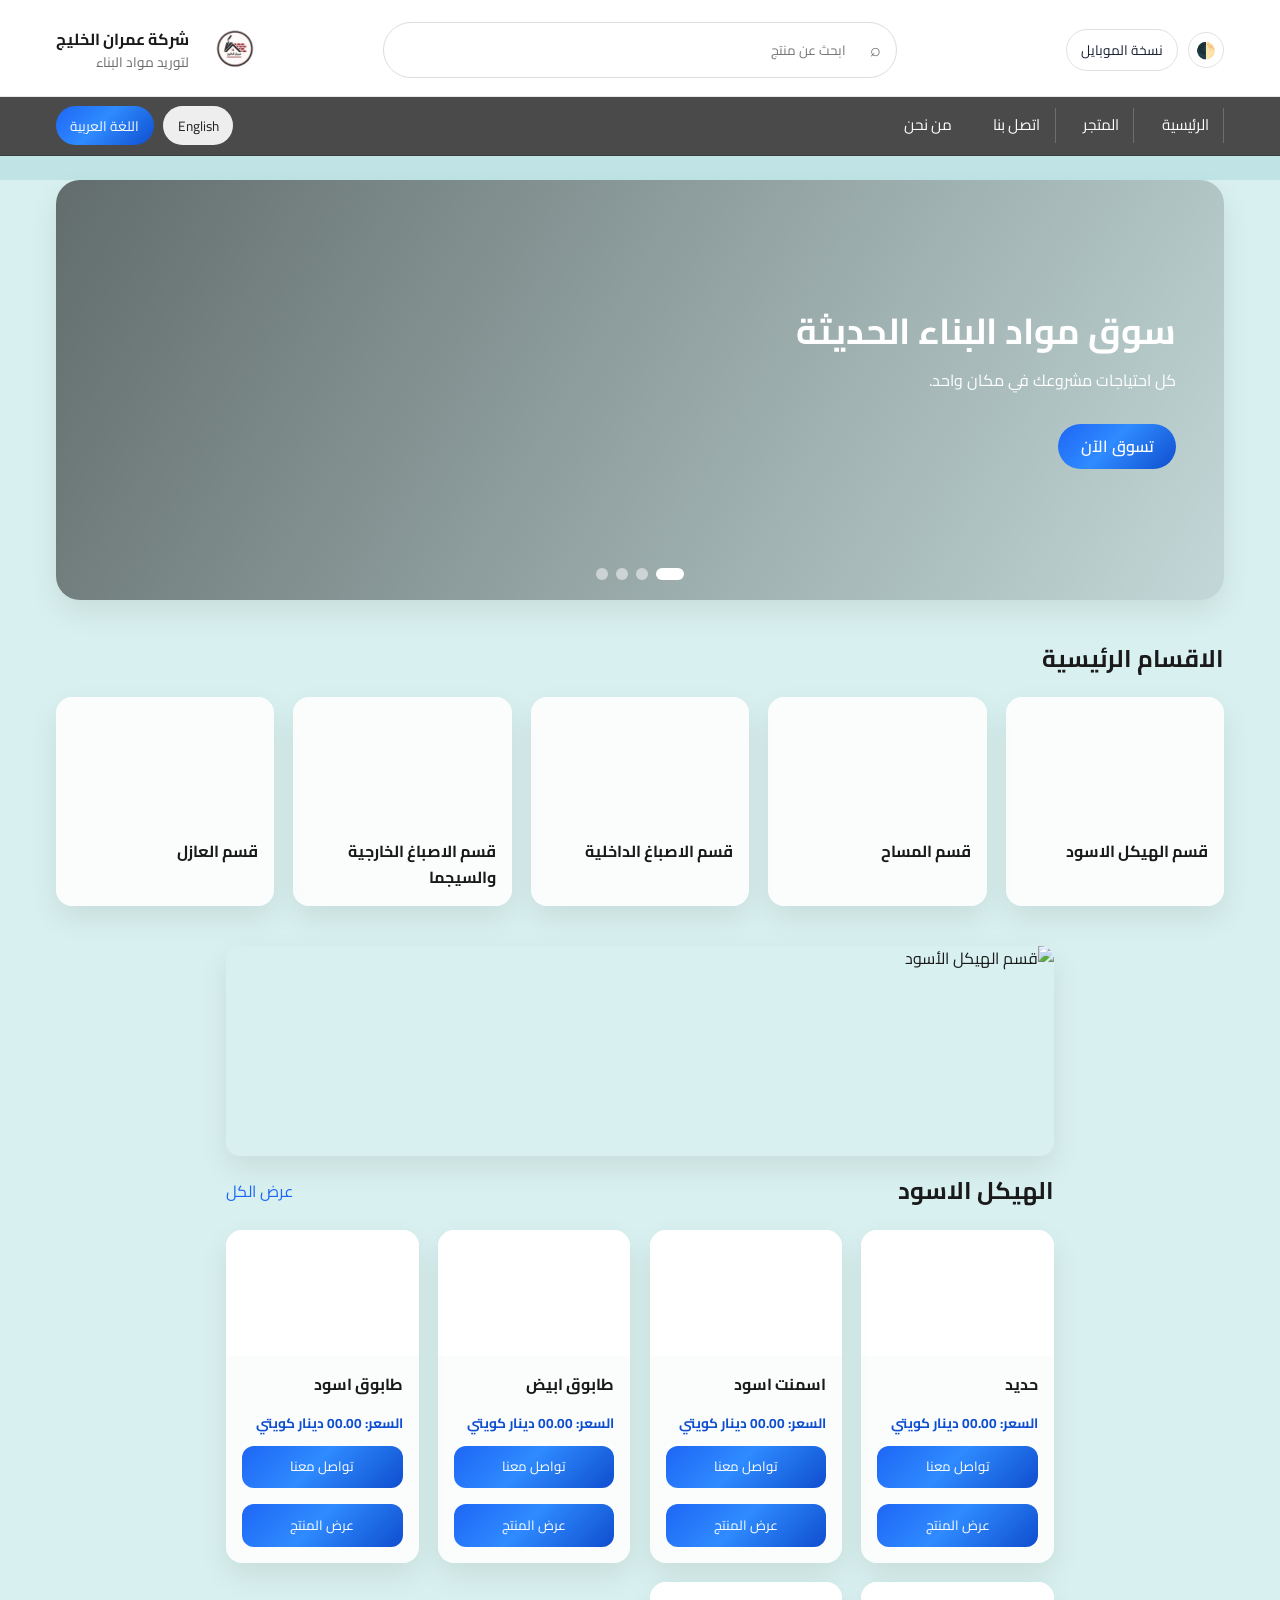
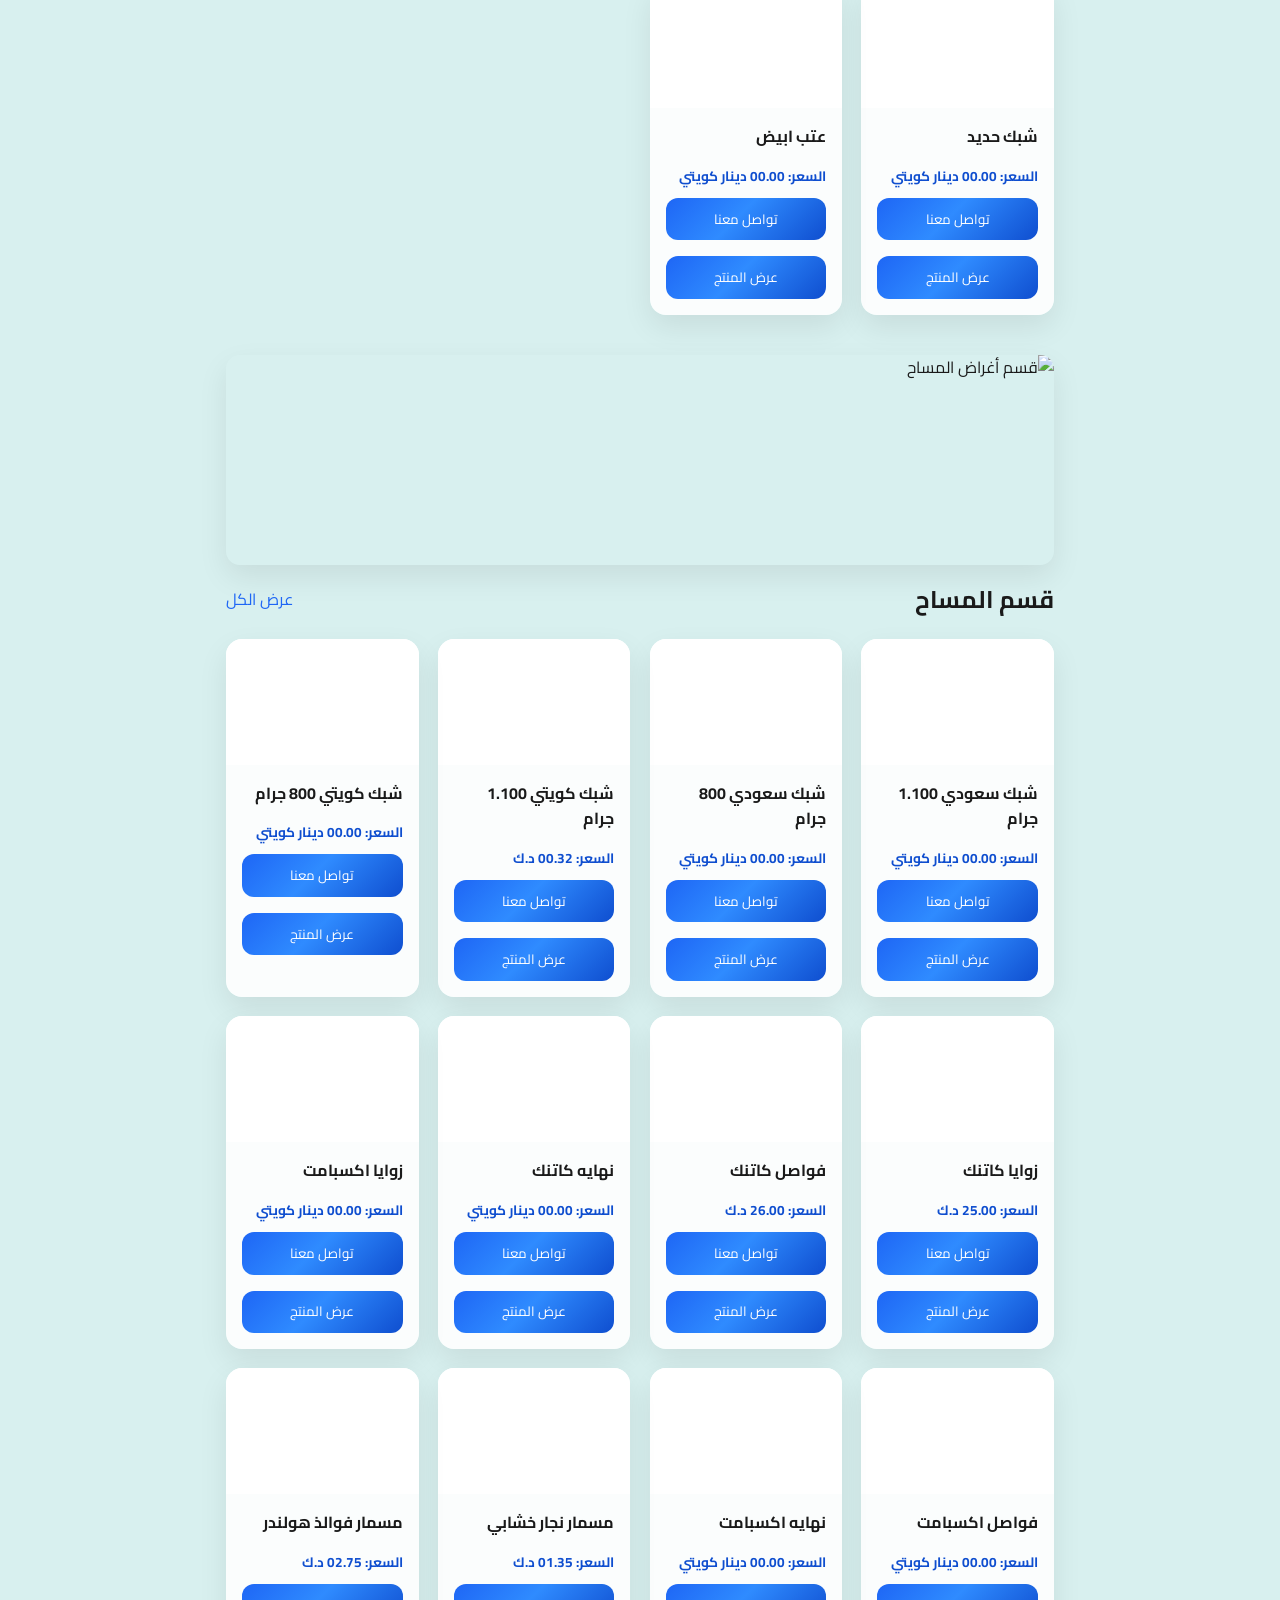
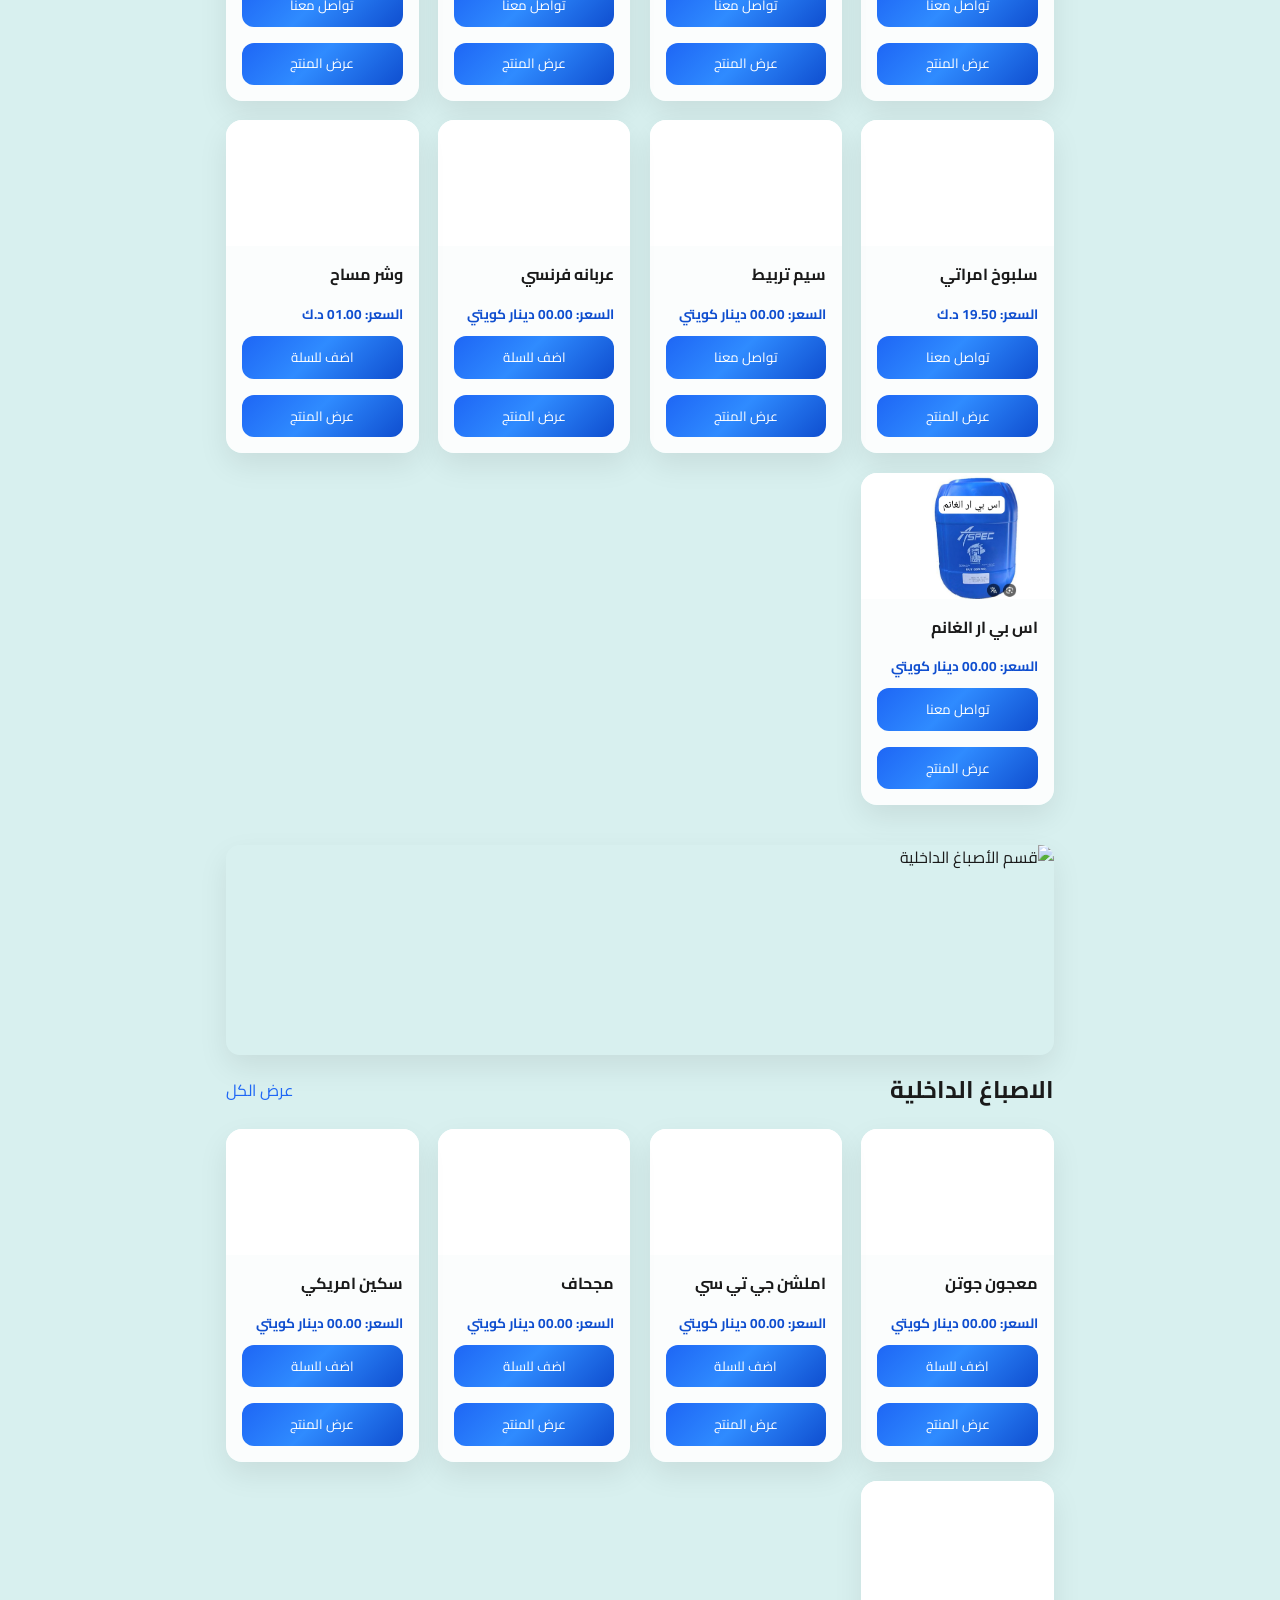
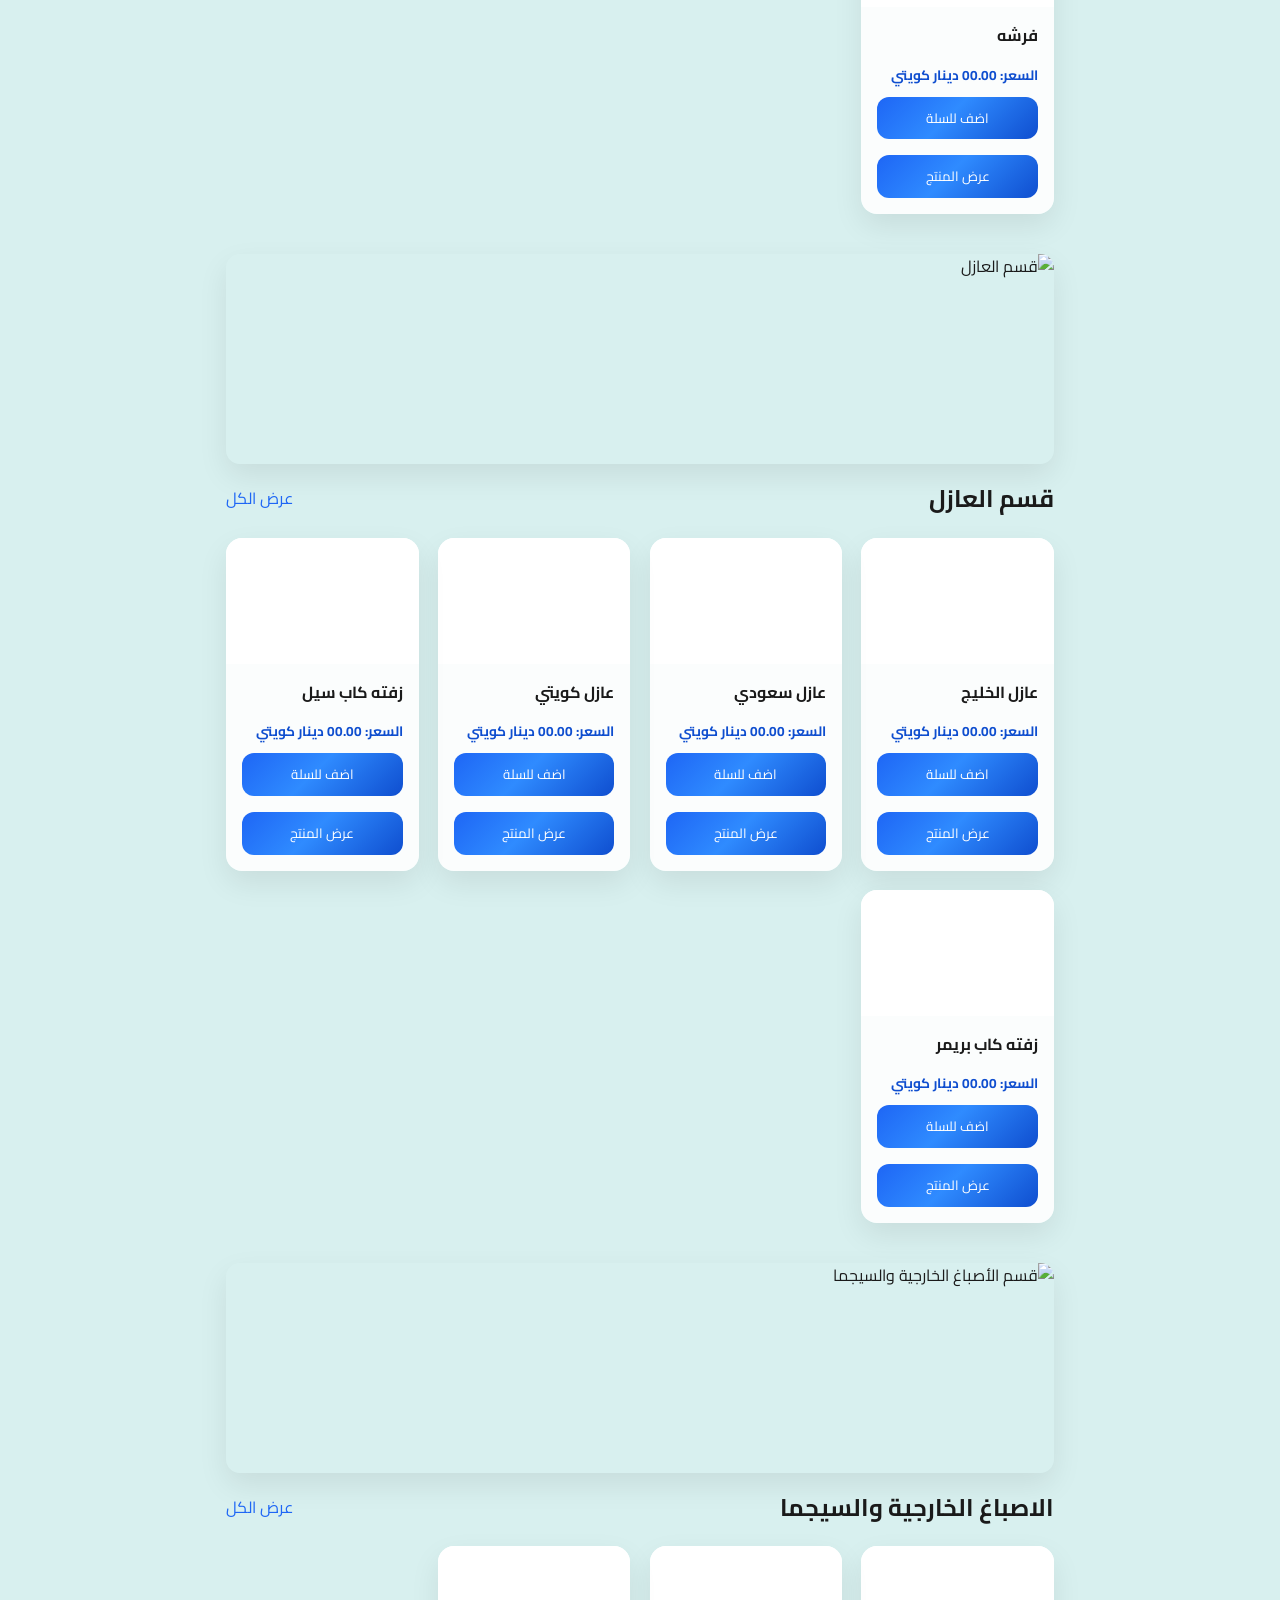
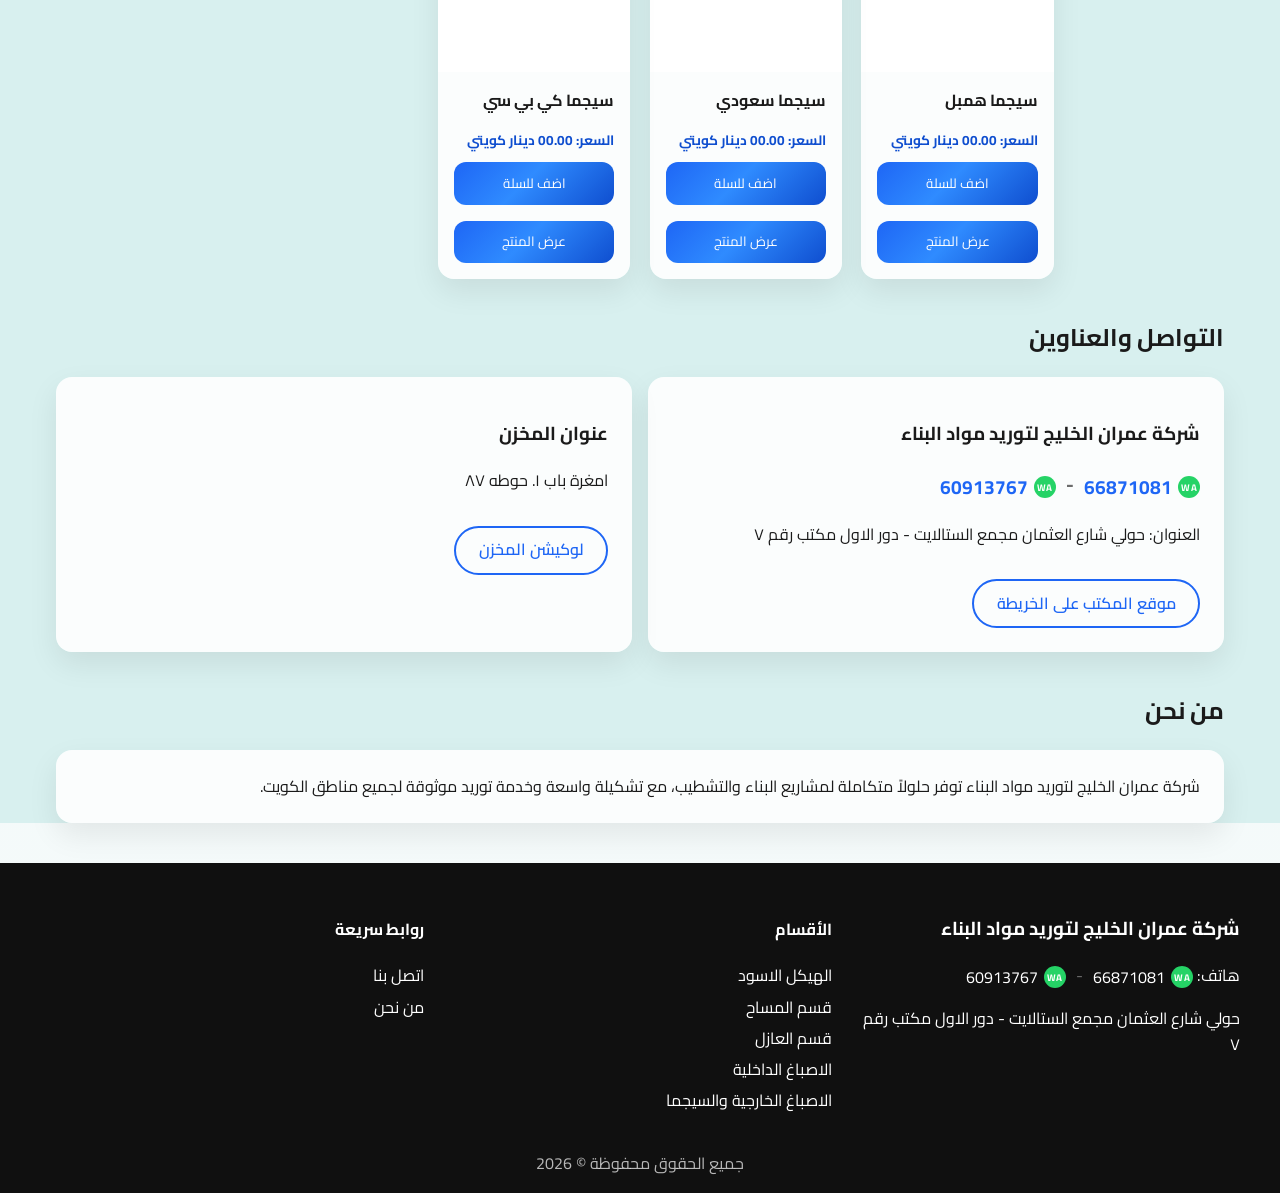
==== index.html @ a82ac673 "Add files via upload Signed-off-by: mustafa22023 <137143181+mustafa22023@users.noreply.github.com>" ====
<!doctype html>
<html lang="ar" dir="rtl">
<head>
  <meta charset="utf-8" />
  <meta name="viewport" content="width=device-width, initial-scale=1" />
  <title>شركة عمران الخليج لتوريد مواد البناء</title>
  <link rel="stylesheet" href="styles.css?v=20260225-6" />
</head>
<body>
  <header class="header">
    <div class="header__inner">
      <div class="header__actions">
        <button class="icon icon--only theme-toggle" aria-label="تبديل الوضع">🌓</button>
        <button class="icon icon--text preview-mode-toggle" type="button" data-en="Mobile Preview">نسخة الموبايل</button>
      </div>

      <form class="search" role="search">
        <span class="search__icon">⌕</span>
        <input type="search" placeholder="ابحث عن منتج" data-placeholder-en="Search for a product" aria-label="بحث" />
      </form>

      <div class="logo">
        <img src="logo.png" alt="شعار شركة عمران الخليج" />
        <div class="logo__text">
          <div class="logo__title" data-en="Imran Alkhaleej Company">شركة عمران الخليج</div>
          <div class="logo__subtitle" data-en="Building Materials Supply">لتوريد مواد البناء</div>
        </div>
      </div>
    </div>
  </header>

  <nav class="nav">
    <div class="nav__inner">
      <div class="nav__links">
        <a href="#" data-en="Home">الرئيسية</a>
        <a href="#store" data-en="Store">المتجر</a>
        <a href="#contact" data-en="Contact Us">اتصل بنا</a>
        <a href="#about" data-en="About Us">من نحن</a>
      </div>
      <div class="nav__lang">
        <button class="lang" data-lang="en">English</button>
        <button class="lang is-active" data-lang="ar">اللغة العربية</button>
      </div>
    </div>
  </nav>

  <main>
    <section class="hero" aria-label="العروض الرئيسية">
      <div class="hero__slider" data-slider>
        <article class="slide is-active" style="--bg:url('https://images.unsplash.com/photo-1503387762-592deb58ef4e?auto=format&fit=crop&w=1600&q=80');">
          <div class="slide__content">
            <h1>سوق مواد البناء الحديثة</h1>
            <p>كل احتياجات مشروعك في مكان واحد.</p>
            <a class="btn" href="#store">تسوق الآن</a>
          </div>
        </article>
        <article class="slide" style="--bg:url('https://images.unsplash.com/photo-1504307651254-35680f356dfd?auto=format&fit=crop&w=1600&q=80');">
          <div class="slide__content">
            <h1>توريد سريع وموثوق</h1>
            <p>خدمة احترافية لجميع مواقع العمل.</p>
            <a class="btn" href="#contact">تواصل معنا</a>
          </div>
        </article>
        <article class="slide" style="--bg:url('https://images.unsplash.com/photo-1503594384566-461fe158b4b8?auto=format&fit=crop&w=1600&q=80');">
          <div class="slide__content">
            <h1>أفضل تشكيلة مواد البناء</h1>
            <p>اختيارات واسعة بجودة عالية.</p>
            <a class="btn" href="#store">عرض الأقسام</a>
          </div>
        </article>
        <article class="slide" style="--bg:url('https://images.unsplash.com/photo-1489515217757-5fd1be406fef?auto=format&fit=crop&w=1600&q=80');">
          <div class="slide__content">
            <h1>حلول متكاملة للمشاريع</h1>
            <p>من الهيكل حتى التشطيب.</p>
            <a class="btn" href="#black-structure">ابدأ الآن</a>
          </div>
        </article>
        <div class="hero__dots" data-dots></div>
      </div>
    </section>

    <section class="section" id="store" data-section="store">
      <div class="section__head">
        <h2 data-en="Main Categories">الاقسام الرئيسية</h2>
      </div>
      <div class="grid grid--cards">
        <a class="card" href="#black-structure">
          <div class="card__img" style="--img:url('assets/sections/black-structure.jpeg');"></div>
          <h3 data-en="Black Structure Section">قسم الهيكل الاسود</h3>
        </a>
        <a class="card" href="#survey">
          <div class="card__img" style="--img:url('assets/sections/survey.png');"></div>
          <h3 data-en="Surveying Section">قسم المساح</h3>
        </a>
        <a class="card" href="#paint">
          <div class="card__img" style="--img:url('assets/sections/paint.png');"></div>
          <h3 data-en="Interior Paints Section">قسم الاصباغ الداخلية</h3>
        </a>
        <a class="card" href="#sigma">
          <div class="card__img" style="--img:url('assets/sections/sigma.jpeg');"></div>
          <h3 data-en="Exterior Paints & Sigma Section">قسم الاصباغ الخارجية والسيجما</h3>
        </a>
        <a class="card" href="#insulation">
          <div class="card__img" style="--img:url('assets/sections/insulation.png');"></div>
          <h3 data-en="Insulation Section">قسم العازل</h3>
        </a>
      </div>
    </section>


    <section class="section catalog-section" id="black-structure">
      <div class="section-banner">
        <img src="assets/sections/black-structure.jpeg" alt="قسم الهيكل الأسود" />
      </div>
      <div class="section__head">
        <h2 data-en="Black Structure">الهيكل الاسود</h2>
        <a class="section__all" href="#black-structure" data-en="View all">عرض الكل</a>
      </div>
      <div class="grid grid--products">
        <div class="product" data-price="00.00 دينار كويتي" data-price-en="00.00 KWD">
          <div class="product__img" style="--img:url('assets/products/rebar-steel.jpeg');"></div>
          <h3>حديد</h3>
          <button data-en="Contact Us">تواصل معنا</button>
        </div>
        <div class="product" data-price="00.00 دينار كويتي" data-price-en="00.00 KWD">
          <div class="product__img" style="--img:url('assets/products/black-cement.jpeg');"></div>
          <h3>اسمنت اسود</h3>
          <button data-en="Contact Us">تواصل معنا</button>
        </div>
        <div class="product" data-price="00.00 دينار كويتي" data-price-en="00.00 KWD">
          <div class="product__img" style="--img:url('assets/products/white-block.jpeg');"></div>
          <h3>طابوق ابيض</h3>
          <button data-en="Contact Us">تواصل معنا</button>
        </div>
        <div class="product" data-price="00.00 دينار كويتي" data-price-en="00.00 KWD">
          <div class="product__img" style="--img:url('assets/products/black-block.png');"></div>
          <h3>طابوق اسود</h3>
          <button data-en="Contact Us">تواصل معنا</button>
        </div>
        <div class="product">
          <div class="product__img" style="--img:url('assets/products/block-mortar.jpeg');"></div>
          <h3>مونه طابوق</h3>
          <button data-en="Contact Us">تواصل معنا</button>
        </div>
        <div class="product" data-price="00.00 دينار كويتي" data-price-en="00.00 KWD">
          <div class="product__img" style="--img:url('assets/products/steel-mesh.jpeg');"></div>
          <h3>شبك حديد</h3>
          <button data-en="Contact Us">تواصل معنا</button>
        </div>
        <div class="product">
          <div class="product__img" style="--img:url('assets/products/white-lintel.png');"></div>
          <h3>عتب ابيض</h3>
          <button data-en="Contact Us">تواصل معنا</button>
        </div>
      </div>
    </section>

    <section class="section catalog-section" id="survey">
      <div class="section-banner">
        <img src="assets/sections/survey.png" alt="قسم أغراض المساح" />
      </div>
      <div class="section__head">
        <h2 data-en="Surveying Items">قسم المساح</h2>
        <a class="section__all" href="#survey" data-en="View all">عرض الكل</a>
      </div>
      <div class="grid grid--products">
        <div class="product">
          <div class="product__img" style="--img:url('assets/products/saudi-mesh-1100.jpeg');"></div>
          <h3>شبك سعودي 1.100 جرام</h3>
          <button data-en="Contact Us">تواصل معنا</button>
        </div>
        <div class="product">
          <div class="product__img" style="--img:url('assets/products/saudi-mesh-1100.jpeg');"></div>
          <h3>شبك سعودي 800 جرام</h3>
          <button data-en="Contact Us">تواصل معنا</button>
        </div>
        <div class="product" data-price="0.32 د.ك" data-price-en="KWD 0.32">
          <div class="product__img" style="--img:url('assets/products/kuwaiti-mesh-1100.jpeg');"></div>
          <h3>شبك كويتي 1.100 جرام</h3>
          <button data-en="Contact Us">تواصل معنا</button>
        </div>
        <div class="product">
          <div class="product__img" style="--img:url('assets/products/kuwaiti-mesh-800.jpeg');"></div>
          <h3>شبك كويتي 800 جرام</h3>
          <button data-en="Contact Us">تواصل معنا</button>
        </div>
        <div class="product" data-price="25.00 د.ك" data-price-en="KWD 25.00">
          <div class="product__img" style="--img:url('assets/products/zawaya-katank.jpg');"></div>
          <h3>زوايا كاتنك</h3>
          <button data-en="Contact Us">تواصل معنا</button>
        </div>
        <div class="product" data-price="26.00 د.ك" data-price-en="KWD 26.00">
          <div class="product__img" style="--img:url('assets/products/fawasel-katank.jpeg');"></div>
          <h3>فواصل كاتنك</h3>
          <button data-en="Contact Us">تواصل معنا</button>
        </div>
        <div class="product">
          <div class="product__img" style="--img:url('assets/products/nihaya-katank.jpeg');"></div>
          <h3>نهايه كاتنك</h3>
          <button data-en="Contact Us">تواصل معنا</button>
        </div>
        <div class="product">
          <div class="product__img" style="--img:url('assets/products/zawaya-expamet.jpg');"></div>
          <h3>زوايا اكسبامت</h3>
          <button data-en="Contact Us">تواصل معنا</button>
        </div>
        <div class="product">
          <div class="product__img" style="--img:url('assets/products/fawasel-expamet.jpeg');"></div>
          <h3>فواصل اكسبامت</h3>
          <button data-en="Contact Us">تواصل معنا</button>
        </div>
        <div class="product">
          <div class="product__img" style="--img:url('assets/products/nihaya-expamet.jpeg');"></div>
          <h3>نهايه اكسبامت</h3>
          <button data-en="Contact Us">تواصل معنا</button>
        </div>
        <div class="product" data-price="1.35 د.ك" data-price-en="KWD 1.35">
          <div class="product__img" style="--img:url('assets/products/nail-wood.jpeg');"></div>
          <h3>مسمار نجار خشابي</h3>
          <button data-en="Contact Us">تواصل معنا</button>
        </div>
        <div class="product" data-price="2.75 د.ك" data-price-en="KWD 2.75">
          <div class="product__img" style="--img:url('assets/products/nail-steel.jpeg');"></div>
          <h3>مسمار فوالذ هولندر</h3>
          <button data-en="Contact Us">تواصل معنا</button>
        </div>
        <div class="product" data-price="19.50 د.ك" data-price-en="KWD 19.50">
          <div class="product__img" style="--img:url('assets/products/uae-aggregate.png');"></div>
          <h3>سلبوخ امراتي</h3>
          <button data-en="Contact Us">تواصل معنا</button>
        </div>
        <div class="product">
          <div class="product__img" style="--img:url('assets/products/binding-wire.jpeg');"></div>
          <h3>سيم تربيط</h3>
          <button data-en="Contact Us">تواصل معنا</button>
        </div>
        <div class="product">
          <div class="product__img" style="--img:url('assets/products/steel-mesh.jpeg');"></div>
          <h3>شبك اخضر</h3>
          <button data-en="Add to cart">اضف للسلة</button>
        </div>
        <div class="product">
          <div class="product__img" style="--img:url('assets/products/wheelbarrow.jpeg');"></div>
          <h3>عربانه فرنسي</h3>
          <button data-en="Add to cart">اضف للسلة</button>
        </div>
        <div class="product">
          <div class="product__img" style="--img:url('assets/products/steel-mesh.jpeg');"></div>
          <h3>شبل حديد</h3>
          <button data-en="Add to cart">اضف للسلة</button>
        </div>
        <div class="product">
          <div class="product__img" style="--img:url('assets/products/italian-hose.jpeg');"></div>
          <h3>هوز ايطالي</h3>
          <button data-en="Add to cart">اضف للسلة</button>
        </div>
        <div class="product">
          <div class="product__img" style="--img:url('assets/products/aluminum-level.png');"></div>
          <h3>مستر المنيوم</h3>
          <button data-en="Add to cart">اضف للسلة</button>
        </div>
        <div class="product">
          <div class="product__img" style="--img:url('assets/products/survey-sand.jpeg');"></div>
          <h3>رمل مساح</h3>
          <button data-en="Add to cart">اضف للسلة</button>
        </div>
        <div class="product" data-price="1.00 د.ك" data-price-en="KWD 1.00">
          <div class="product__img" style="--img:url('assets/products/survey-washer.jpeg');"></div>
          <h3>وشر مساح</h3>
          <button data-en="Add to cart">اضف للسلة</button>
        </div>
      </div>
    </section>

    <section class="section catalog-section" id="paint">
      <div class="section-banner">
        <img src="assets/sections/paint.png" alt="قسم الأصباغ الداخلية" />
      </div>
      <div class="section__head">
        <h2 data-en="Putty & Interior Paints">الاصباغ الداخلية</h2>
        <a class="section__all" href="#paint" data-en="View all">عرض الكل</a>
      </div>
      <div class="grid grid--products">
        <div class="product">
          <div class="product__img" style="--img:url('assets/products/jotun-putty.jpeg');"></div>
          <h3>معجون جوتن</h3>
          <button data-en="Add to cart">اضف للسلة</button>
        </div>
        <div class="product">
          <div class="product__img" style="--img:url('assets/products/gtc-emulsion.jpeg');"></div>
          <h3>املشن جي تي سي</h3>
          <button data-en="Add to cart">اضف للسلة</button>
        </div>
        <div class="product">
          <div class="product__img" style="--img:url('assets/products/trowel.jpeg');"></div>
          <h3>مجحاف</h3>
          <button data-en="Add to cart">اضف للسلة</button>
        </div>
        <div class="product">
          <div class="product__img" style="--img:url('assets/products/us-knife.jpeg');"></div>
          <h3>سكين امريكي</h3>
          <button data-en="Add to cart">اضف للسلة</button>
        </div>
        <div class="product">
          <div class="product__img" style="--img:url('assets/products/brush.jpeg');"></div>
          <h3>فرشه</h3>
          <button data-en="Add to cart">اضف للسلة</button>
        </div>
      </div>
    </section>

    <section class="section catalog-section" id="insulation">
      <div class="section-banner">
        <img src="assets/sections/insulation.png" alt="قسم العازل" />
      </div>
      <div class="section__head">
        <h2 data-en="Insulation & Specialty Materials">قسم العازل</h2>
        <a class="section__all" href="#insulation" data-en="View all">عرض الكل</a>
      </div>
      <div class="grid grid--products">
        <div class="product">
          <div class="product__img" style="--img:url('assets/products/gulf-insulation.jpeg');"></div>
          <h3>عازل الخليج</h3>
          <button data-en="Add to cart">اضف للسلة</button>
        </div>
        <div class="product">
          <div class="product__img" style="--img:url('assets/products/saudi-insulation.jpeg');"></div>
          <h3>عازل سعودي</h3>
          <button data-en="Add to cart">اضف للسلة</button>
        </div>
        <div class="product">
          <div class="product__img" style="--img:url('assets/products/kuwaiti-insulation.jpeg');"></div>
          <h3>عازل كويتي</h3>
          <button data-en="Add to cart">اضف للسلة</button>
        </div>
        <div class="product">
          <div class="product__img" style="--img:url('assets/products/cap-seal.jpeg');"></div>
          <h3>زفته كاب سيل</h3>
          <button data-en="Add to cart">اضف للسلة</button>
        </div>
        <div class="product">
          <div class="product__img" style="--img:url('assets/products/cap-primer.jpeg');"></div>
          <h3>زفته كاب بريمر</h3>
          <button data-en="Add to cart">اضف للسلة</button>
        </div>
      </div>
    </section>

    <section class="section catalog-section" id="sigma">
      <div class="section-banner">
        <img src="assets/sections/sigma.jpeg" alt="قسم الأصباغ الخارجية والسيجما" />
      </div>
      <div class="section__head">
        <h2 data-en="Sigma Items & Exterior Paints">الاصباغ الخارجية والسيجما</h2>
        <a class="section__all" href="#sigma" data-en="View all">عرض الكل</a>
      </div>
      <div class="grid grid--products">
        <div class="product">
          <div class="product__img" style="--img:url('assets/products/sigma-hembel.jpeg');"></div>
          <h3>سيجما همبل</h3>
          <button data-en="Add to cart">اضف للسلة</button>
        </div>
        <div class="product">
          <div class="product__img" style="--img:url('assets/products/sigma-saudi.jpeg');"></div>
          <h3>سيجما سعودي</h3>
          <button data-en="Add to cart">اضف للسلة</button>
        </div>
        <div class="product">
          <div class="product__img" style="--img:url('assets/products/sigma-kpc.jpeg');"></div>
          <h3>سيجما كي بي سي</h3>
          <button data-en="Add to cart">اضف للسلة</button>
        </div>
      </div>
    </section>

    <section class="section" id="contact">
      <div class="section__head">
        <h2 data-en="Contact & Addresses">التواصل والعناوين</h2>
      </div>
      <div class="contact">
        <div class="contact__card">
          <h3 data-en="Imran Alkhaleej Company for Building Materials Supply">شركة عمران الخليج لتوريد مواد البناء</h3>
          <p class="contact__phones">
            <a class="whatsapp-link" href="https://api.whatsapp.com/send?phone=96566871081" aria-label="واتساب 66871081">
              <span class="whatsapp-icon" aria-hidden="true">WA</span>
              66871081
            </a>
            <span class="contact__sep">-</span>
            <a class="whatsapp-link" href="https://api.whatsapp.com/send?phone=96560913767" aria-label="واتساب 60913767">
              <span class="whatsapp-icon" aria-hidden="true">WA</span>
              60913767
            </a>
          </p>
          <p data-en="Address: Hawalli, Al-Othman St, Satellite Complex - 1st Floor, Office 7">العنوان: حولي شارع العثمان مجمع الستالايت - دور الاول مكتب رقم ٧</p>
          <a class="btn btn--outline" href="https://maps.google.com/?q=29.336498,48.016396" data-en="Office location on map">موقع المكتب على الخريطة</a>
        </div>
        <div class="contact__card">
          <h3 data-en="Warehouse Address">عنوان المخزن</h3>
          <p data-en="Amghara Gate 1, Hawta 87">امغرة باب ١. حوطه ٨٧</p>
          <a class="btn btn--outline" href="https://maps.google.com/?q=29.276554,47.723991" data-en="Warehouse location">لوكيشن المخزن</a>
        </div>
      </div>
    </section>

    <section class="section" id="about">
      <div class="section__head">
        <h2 data-en="About Us">من نحن</h2>
      </div>
      <p class="about" data-en="Imran Alkhaleej Company provides integrated solutions for construction and finishing projects, with a wide selection and reliable supply service across Kuwait.">
        شركة عمران الخليج لتوريد مواد البناء توفر حلولاً متكاملة لمشاريع البناء والتشطيب،
        مع تشكيلة واسعة وخدمة توريد موثوقة لجميع مناطق الكويت.
      </p>
    </section>
  </main>

  <nav class="mobile-nav" aria-label="تنقل الموبايل">
    <a href="#" data-en="Home">الرئيسية</a>
    <a href="#store" data-en="Store">المتجر</a>
    <a href="#contact" data-en="Contact">اتصال</a>
    <a href="#about" data-en="About">من نحن</a>
  </nav>

  <footer class="footer">
    <div class="footer__inner">
      <div>
        <h3 data-en="Imran Alkhaleej Company for Building Materials Supply">شركة عمران الخليج لتوريد مواد البناء</h3>
        <p data-en="Phone: 66871081 - 60913767">
          هاتف:
          <a class="whatsapp-link" href="https://api.whatsapp.com/send?phone=96566871081" aria-label="واتساب 66871081">
            <span class="whatsapp-icon" aria-hidden="true">WA</span>
            66871081
          </a>
          <span class="contact__sep">-</span>
          <a class="whatsapp-link" href="https://api.whatsapp.com/send?phone=96560913767" aria-label="واتساب 60913767">
            <span class="whatsapp-icon" aria-hidden="true">WA</span>
            60913767
          </a>
        </p>
        <p data-en="Hawalli, Al-Othman St, Satellite Complex - 1st Floor, Office 7">حولي شارع العثمان مجمع الستالايت - دور الاول مكتب رقم ٧</p>
      </div>
      <div>
        <h4 data-en="Sections">الأقسام</h4>
        <ul>
          <li><a href="#black-structure" data-en="Black Structure">الهيكل الاسود</a></li>
          <li><a href="#survey" data-en="Surveying Items">قسم المساح</a></li>
          <li><a href="#insulation" data-en="Insulation & Specialty Materials">قسم العازل</a></li>
          <li><a href="#paint" data-en="Putty & Interior Paints">الاصباغ الداخلية</a></li>
          <li><a href="#sigma" data-en="Sigma Items & Exterior Paints">الاصباغ الخارجية والسيجما</a></li>
        </ul>
      </div>
      <div>
        <h4 data-en="Quick Links">روابط سريعة</h4>
        <ul>
          <li><a href="#contact" data-en="Contact Us">اتصل بنا</a></li>
          <li><a href="#about" data-en="About Us">من نحن</a></li>
        </ul>
      </div>
    </div>
    <div class="footer__bottom" data-en="All rights reserved © 2026">جميع الحقوق محفوظة © 2026</div>
  </footer>

  <script src="odoo-config.js?v=20260225-6"></script>
  <script src="app.js?v=20260225-6"></script>
  <script src="template-editor.js?v=20260225-6"></script>
</body>
</html>
---- styles.css ----
@import url('https://fonts.googleapis.com/css2?family=Cairo:wght@300;400;600;700&display=swap');

:root {
  --bg: #d8f0ef;
  --text: #1a1a1a;
  --muted: #6b6b6b;
  --brand: #1e66f5;
  --brand-dark: #0f4ecf;
  --brand-gradient: linear-gradient(135deg, #1e66f5 0%, #2f8bff 45%, #0f4ecf 100%);
  --border: #e8e8e8;
  --card: rgba(255, 255, 255, 0.9);
  --shadow: 0 12px 30px rgba(0, 0, 0, 0.08);
}

body.theme-dark {
  --bg: #072c54;
  --text: #eaf2ff;
  --muted: #b8c7dd;
  --border: #0d3a63;
  --card: #0b355f;
  --shadow: 0 12px 30px rgba(0, 0, 0, 0.45);
}

* {
  box-sizing: border-box;
}

body {
  margin: 0;
  font-family: 'Cairo', sans-serif;
  background: linear-gradient(180deg, #bfe4e6 0%, #d8f0ef 45%, #f7fbfb 100%);
  color: var(--text);
  line-height: 1.6;
  overflow-x: hidden;
}

main {
  background: var(--bg);
}

body.theme-dark {
  background:
    radial-gradient(60% 60% at 15% 10%, rgba(10, 82, 150, 0.45), rgba(7, 44, 84, 0) 60%),
    radial-gradient(55% 55% at 85% 20%, rgba(12, 100, 170, 0.35), rgba(7, 44, 84, 0) 65%),
    linear-gradient(135deg, #072c54 0%, #0b3b6d 45%, #062546 100%);
}

a {
  color: inherit;
  text-decoration: none;
}

.header {
  background: #fff;
  border-bottom: 1px solid var(--border);
  position: sticky;
  top: 0;
  z-index: 20;
}

body.theme-dark .header,
body.theme-dark .nav,
body.theme-dark .footer {
  background: #072c54;
}

body.theme-dark .nav__links a {
  color: #e5e7eb;
}

body.theme-dark .card,
body.theme-dark .product,
body.theme-dark .contact__card,
body.theme-dark .about {
  background: var(--card);
}

body.theme-dark .icon {
  background: #f4f7ff;
  color: #0b2f58;
  border-color: #d9e3ff;
}

.header__inner {
  max-width: 1200px;
  margin: 0 auto;
  padding: 1.2rem 1rem 0.9rem;
  display: grid;
  grid-template-columns: 1.2fr 2fr 1.2fr;
  grid-template-areas: "actions search logo";
  align-items: center;
  gap: 1.2rem;
}

.logo {
  grid-area: logo;
  display: flex;
  align-items: center;
  gap: 0.8rem;
  justify-self: end;
  text-align: right;
}

.logo img {
  width: 62px;
  height: 62px;
  object-fit: contain;
}

.logo__title {
  font-weight: 700;
}

.logo__subtitle {
  font-size: 0.85rem;
  color: var(--muted);
}

.search {
  grid-area: search;
  display: flex;
  align-items: center;
  gap: 0.5rem;
  border: 1px solid #dcdcdc;
  border-radius: 999px;
  padding: 0.4rem 0.9rem;
  background: #fff;
}

.search input {
  border: none;
  background: transparent;
  padding: 0.5rem 1rem;
  flex: 1;
  outline: none;
  font-family: inherit;
  text-align: right;
}

.search__icon {
  color: var(--muted);
  font-size: 1.1rem;
}

.header__actions {
  grid-area: actions;
  display: flex;
  gap: 0.6rem;
  justify-content: flex-start;
  flex-wrap: wrap;
  align-items: center;
}

.icon {
  background: #fff;
  padding: 0.45rem 0.6rem;
  border-radius: 999px;
  font-size: 0.85rem;
  border: 1px solid #e1e1e1;
  cursor: pointer;
  font-family: inherit;
  color: #182033;
}

.icon--only {
  width: 36px;
  height: 36px;
  display: grid;
  place-items: center;
  padding: 0;
  font-size: 1rem;
}

.icon--text {
  padding: 0.45rem 0.9rem;
}

.nav {
  background: #4a4a4a;
  border-bottom: 1px solid #3b3b3b;
}

.nav__inner {
  max-width: 1200px;
  margin: 0 auto;
  padding: 0.6rem 1rem;
  display: flex;
  align-items: center;
  justify-content: space-between;
  gap: 1rem;
  font-size: 0.95rem;
}

.nav__links {
  display: flex;
  gap: 0.8rem;
  align-items: center;
}

.nav__links a {
  color: #fff;
  padding: 0.35rem 0.9rem;
  border-right: 1px solid rgba(255, 255, 255, 0.2);
}

.nav__links a:last-child {
  border-right: none;
}

[dir="ltr"] .nav__links a {
  border-right: none;
  border-left: 1px solid rgba(255, 255, 255, 0.2);
}

[dir="ltr"] .nav__links a:last-child {
  border-left: none;
}

[dir="ltr"] .search input {
  text-align: left;
}

.nav__lang {
  display: flex;
  gap: 0.6rem;
}

.lang {
  border: none;
  padding: 0.4rem 0.9rem;
  border-radius: 999px;
  background: #eeeeee;
  color: #222;
  cursor: pointer;
  font-family: inherit;
  font-size: 0.85rem;
}

.lang.is-active {
  background: var(--brand-gradient);
  color: #fff;
}

.hero {
  max-width: 1200px;
  margin: 1.5rem auto;
  padding: 0 1rem;
}

.hero__slider {
  position: relative;
  height: 420px;
  border-radius: 24px;
  overflow: hidden;
  box-shadow: var(--shadow);
}

.slide {
  position: absolute;
  inset: 0;
  background: linear-gradient(120deg, rgba(0,0,0,0.55), rgba(0,0,0,0.1)), var(--bg) center/cover no-repeat;
  opacity: 0;
  transition: opacity 0.8s ease;
  display: flex;
  align-items: center;
  padding: 3rem;
  color: #fff;
}

.slide.is-active {
  opacity: 1;
}

.slide__content {
  max-width: 560px;
}

.slide h1 {
  margin: 0 0 0.5rem;
  font-size: 2.25rem;
  line-height: 1.2;
  word-break: normal;
  overflow-wrap: normal;
  text-wrap: balance;
}

.slide p {
  max-width: 520px;
  line-height: 1.45;
}

.btn {
  display: inline-block;
  margin-top: 1rem;
  background: var(--brand-gradient);
  color: #fff;
  padding: 0.6rem 1.4rem;
  border-radius: 999px;
  font-weight: 600;
}

.btn--outline {
  background: transparent;
  color: var(--brand);
  border: 2px solid var(--brand);
}

.hero__dots {
  position: absolute;
  bottom: 1.2rem;
  left: 50%;
  transform: translateX(-50%);
  display: flex;
  gap: 0.5rem;
}

.hero__dots button {
  width: 12px;
  height: 12px;
  border-radius: 999px;
  border: none;
  background: rgba(255,255,255,0.5);
  cursor: pointer;
}

.hero__dots button.is-active {
  background: #fff;
  width: 28px;
}

.section {
  max-width: 1200px;
  margin: 2.5rem auto;
  padding: 0 1rem;
  scroll-margin-top: 140px;
}

.catalog-section {
  max-width: 860px;
}

.section-banner {
  border-radius: 14px;
  overflow: hidden;
  margin-bottom: 1rem;
  box-shadow: var(--shadow);
}

.section-banner img {
  width: 100%;
  height: 210px;
  object-fit: cover;
  display: block;
}

.section__head {
  display: flex;
  align-items: center;
  justify-content: space-between;
  margin-bottom: 1.2rem;
}

.section__head h2 {
  margin: 0;
}

.section__all {
  color: var(--brand);
}

.grid {
  display: grid;
  gap: 1.2rem;
}

.grid--cards {
  grid-template-columns: repeat(auto-fit, minmax(200px, 1fr));
}

.grid--products {
  grid-template-columns: repeat(auto-fit, minmax(200px, 1fr));
}

.catalog-section .grid--products {
  grid-template-columns: repeat(4, minmax(0, 1fr));
}

.card,
.product {
  background: rgba(255, 255, 255, 0.9);
  border-radius: 16px;
  overflow: hidden;
  box-shadow: var(--shadow);
}

.card__img {
  height: 126px;
  background: var(--img) center/cover no-repeat;
}

.product__img {
  height: 126px;
  background-color: #fff;
  background-image: var(--img);
  background-position: center;
  background-size: contain;
  background-repeat: no-repeat;
}

.card h3,
.product h3 {
  margin: 0;
  padding: 1rem;
  font-size: 1rem;
}

.product {
  display: flex;
  flex-direction: column;
}

.product__price {
  margin: 0 1rem 0.65rem;
  font-size: 0.85rem;
  font-weight: 700;
  color: var(--brand-dark);
}

.product button {
  margin: 0 1rem 1rem;
  border: none;
  background: var(--brand-gradient);
  color: #fff;
  padding: 0.55rem 1rem;
  border-radius: 12px;
  cursor: pointer;
  font-family: inherit;
}

.contact {
  display: grid;
  grid-template-columns: repeat(auto-fit, minmax(280px, 1fr));
  gap: 1rem;
}

.contact__card {
  background: rgba(255, 255, 255, 0.9);
  padding: 1.5rem;
  border-radius: 16px;
  box-shadow: var(--shadow);
}

.contact__phones {
  font-size: 1.2rem;
  font-weight: 700;
  color: var(--brand);
}

.whatsapp-link {
  color: inherit;
  text-decoration: none;
  display: inline-flex;
  align-items: center;
  gap: 0.35rem;
}

.whatsapp-icon {
  width: 22px;
  height: 22px;
  border-radius: 50%;
  background: #25d366;
  color: #fff;
  display: inline-grid;
  place-items: center;
  font-size: 0.6rem;
  font-weight: 700;
  letter-spacing: 0.02em;
}

.contact__sep {
  margin: 0 0.4rem;
  color: var(--muted);
}

.about {
  background: rgba(255, 255, 255, 0.9);
  padding: 1.5rem;
  border-radius: 16px;
  box-shadow: var(--shadow);
}

.login {
  display: grid;
  gap: 1rem;
}

.login__form {
  display: grid;
  gap: 0.75rem;
}

.login__form input {
  border: 1px solid #e0e0e0;
  border-radius: 12px;
  padding: 0.65rem 0.9rem;
  font-family: inherit;
}

.login__hint {
  color: var(--muted);
  margin: 0;
}

.footer {
  background: #101010;
  color: #fff;
  padding: 2rem 1rem 1rem;
}

.footer__inner {
  max-width: 1200px;
  margin: 0 auto;
  display: grid;
  grid-template-columns: repeat(auto-fit, minmax(220px, 1fr));
  gap: 1.5rem;
}

.footer ul {
  list-style: none;
  padding: 0;
  margin: 0;
}

.footer li {
  margin-bottom: 0.35rem;
}

.footer a {
  color: #fff;
}

.footer__bottom {
  text-align: center;
  margin-top: 2rem;
  color: rgba(255,255,255,0.7);
}

.mobile-nav {
  display: none;
}

@media (max-width: 900px) {
  .header__inner {
    grid-template-columns: 1fr;
    grid-template-areas:
      "logo"
      "search"
      "actions";
    gap: 0.75rem;
    padding: 0.9rem 0.8rem;
  }

  .header__actions {
    justify-content: center;
  }

  .hero__slider {
    height: 320px;
  }

  .slide h1 {
    font-size: 1.8rem;
    line-height: 1.25;
    text-wrap: pretty;
  }

  .slide {
    padding: 1.2rem;
  }

  .slide__content {
    max-width: 500px;
  }

  .nav__inner {
    flex-direction: column;
    align-items: stretch;
  }

  .nav__links {
    overflow-x: auto;
    white-space: nowrap;
    padding-bottom: 0.25rem;
  }

  .nav__lang {
    justify-content: center;
  }

  .catalog-section .grid--products {
    grid-template-columns: repeat(2, minmax(0, 1fr));
  }
}

@media (max-width: 600px) {
  body {
    padding-bottom: 74px;
  }

  .nav__inner {
    padding: 0.55rem 0.6rem;
    gap: 0.55rem;
  }

  .nav__links {
    display: grid;
    grid-template-columns: repeat(4, minmax(0, 1fr));
    gap: 0.3rem;
    overflow: visible;
    white-space: normal;
    padding-bottom: 0;
  }

  .nav__links a {
    border: none;
    padding: 0.5rem 0.3rem;
    text-align: center;
    font-size: 0.95rem;
    background: rgba(255, 255, 255, 0.06);
    border-radius: 8px;
    line-height: 1.25;
  }

  .nav__lang {
    justify-content: center;
    gap: 0.45rem;
  }

  .lang {
    padding: 0.35rem 0.75rem;
    font-size: 0.8rem;
  }

  .header__inner {
    padding: 0.75rem 0.65rem;
  }

  .logo img {
    width: 50px;
    height: 50px;
  }

  .logo__title {
    font-size: 1rem;
  }

  .logo__subtitle {
    font-size: 0.75rem;
  }

  .icon--text {
    width: 100%;
    text-align: center;
  }

  .search input {
    padding: 0.35rem 0.5rem;
  }

  .hero__slider {
    height: 300px;
  }

  .slide h1 {
    font-size: 1.55rem;
    line-height: 1.3;
  }

  .slide p {
    font-size: 1rem;
    margin-bottom: 0.2rem;
  }

  .slide__content {
    max-width: 92%;
  }

  .catalog-section .grid--products {
    grid-template-columns: 1fr;
    gap: 0.85rem;
  }

  .grid--cards {
    grid-template-columns: repeat(2, minmax(0, 1fr));
    gap: 0.8rem;
  }

  .product__img {
    height: 92px;
  }

  .product h3 {
    font-size: 0.95rem;
    padding: 0.75rem;
  }

  .product__price {
    margin: 0 0.75rem 0.55rem;
    font-size: 0.78rem;
  }

  .section-banner img {
    height: 160px;
  }

  .mobile-nav {
    display: grid;
    grid-template-columns: repeat(4, 1fr);
    position: fixed;
    left: 0;
    right: 0;
    bottom: 0;
    z-index: 80;
    background: rgba(11, 40, 74, 0.95);
    backdrop-filter: blur(8px);
    border-top: 1px solid rgba(255, 255, 255, 0.14);
  }

  .mobile-nav a {
    color: #fff;
    text-align: center;
    padding: 0.72rem 0.2rem;
    font-size: 0.82rem;
    border-left: 1px solid rgba(255, 255, 255, 0.12);
  }

  .mobile-nav a:last-child {
    border-left: none;
  }
}

body.preview-mobile {
  padding-bottom: 74px;
}

body.preview-mobile .header,
body.preview-mobile .nav,
body.preview-mobile main,
body.preview-mobile .footer {
  max-width: 430px;
  margin-left: auto;
  margin-right: auto;
}

body.preview-mobile .header {
  position: relative;
}

body.preview-mobile .header__inner {
  grid-template-columns: 1fr;
  grid-template-areas:
    "logo"
    "search"
    "actions";
  gap: 0.75rem;
  padding: 0.9rem 0.8rem;
}

body.preview-mobile .header__actions {
  justify-content: center;
}

body.preview-mobile .nav__inner {
  padding: 0.55rem 0.6rem;
  gap: 0.55rem;
  flex-direction: column;
  align-items: stretch;
}

body.preview-mobile .nav__links {
  display: grid;
  grid-template-columns: repeat(4, minmax(0, 1fr));
  gap: 0.3rem;
}

body.preview-mobile .nav__links a {
  border: none;
  padding: 0.5rem 0.3rem;
  text-align: center;
  font-size: 0.95rem;
  background: rgba(255, 255, 255, 0.06);
  border-radius: 8px;
  line-height: 1.25;
}

body.preview-mobile .nav__lang {
  justify-content: center;
  gap: 0.45rem;
}

body.preview-mobile .hero {
  margin-top: 1rem;
}

body.preview-mobile .hero__slider {
  height: 300px;
}

body.preview-mobile .slide {
  padding: 1.2rem;
}

body.preview-mobile .slide h1 {
  font-size: 1.55rem;
  line-height: 1.3;
}

body.preview-mobile .slide p {
  font-size: 1rem;
}

body.preview-mobile .catalog-section .grid--products {
  grid-template-columns: 1fr;
  gap: 0.85rem;
}

body.preview-mobile .grid--cards {
  grid-template-columns: repeat(2, minmax(0, 1fr));
  gap: 0.8rem;
}

body.preview-mobile .product__img {
  height: 92px;
}

body.preview-mobile .section-banner img {
  height: 160px;
}

body.preview-mobile .mobile-nav {
  display: grid;
  grid-template-columns: repeat(4, 1fr);
  position: fixed;
  left: 50%;
  transform: translateX(-50%);
  width: min(430px, 100%);
  bottom: 0;
  z-index: 80;
  background: rgba(11, 40, 74, 0.95);
  backdrop-filter: blur(8px);
  border-top: 1px solid rgba(255, 255, 255, 0.14);
}

body.preview-mobile .mobile-nav a {
  color: #fff;
  text-align: center;
  padding: 0.72rem 0.2rem;
  font-size: 0.82rem;
  border-left: 1px solid rgba(255, 255, 255, 0.12);
}

.template-editor-toggle {
  position: fixed;
  right: 18px;
  bottom: 18px;
  z-index: 9999;
  border: 0;
  border-radius: 999px;
  padding: 12px 18px;
  font-size: 0.95rem;
  color: #fff;
  background: var(--brand-gradient);
  box-shadow: var(--shadow);
  cursor: pointer;
}

.template-publish-toggle {
  position: fixed;
  right: 18px;
  bottom: 72px;
  z-index: 9999;
  border: 0;
  border-radius: 999px;
  padding: 10px 16px;
  font-size: 0.88rem;
  color: #fff;
  background: #0a8740;
  box-shadow: var(--shadow);
  cursor: pointer;
}

.template-client-toggle {
  position: fixed;
  right: 18px;
  bottom: 126px;
  z-index: 9999;
  border: 0;
  border-radius: 999px;
  padding: 10px 16px;
  font-size: 0.88rem;
  color: #fff;
  background: #2d64b3;
  box-shadow: var(--shadow);
  cursor: pointer;
}

.template-editor-panel {
  position: fixed;
  top: 0;
  right: -390px;
  width: min(390px, 92vw);
  height: 100dvh;
  z-index: 10000;
  background: #fff;
  color: #111;
  box-shadow: -6px 0 32px rgba(0, 0, 0, 0.22);
  transition: right 0.22s ease;
  overflow: auto;
  padding: 16px;
  direction: rtl;
}

.template-editor-panel.is-open {
  right: 0;
}

.template-editor-panel * {
  box-sizing: border-box;
}

.template-editor-head {
  display: flex;
  align-items: center;
  justify-content: space-between;
  margin-bottom: 12px;
  gap: 8px;
}

.template-editor-head h3 {
  margin: 0;
  font-size: 1rem;
}

.template-editor-close {
  border: 0;
  border-radius: 10px;
  background: #efefef;
  padding: 6px 10px;
  cursor: pointer;
}

.template-editor-actions {
  display: grid;
  grid-template-columns: 1fr 1fr;
  gap: 8px;
  margin-bottom: 12px;
}

.template-editor-actions button {
  border: 1px solid #ddd;
  background: #f8f8f8;
  border-radius: 10px;
  padding: 8px 10px;
  cursor: pointer;
}

.template-editor-panel h4 {
  margin: 14px 0 8px;
  font-size: 0.95rem;
}

.template-editor-grid {
  display: grid;
  gap: 8px;
}

.template-editor-field label {
  display: block;
  font-size: 0.8rem;
  color: #666;
  margin-bottom: 4px;
}

.template-editor-field input {
  width: 100%;
  border: 1px solid #d6d6d6;
  border-radius: 10px;
  padding: 8px;
  font: inherit;
}

.template-editor-grid button {
  border: 1px solid #ddd;
  background: #f8f8f8;
  border-radius: 10px;
  padding: 8px 10px;
  cursor: pointer;
}

body.template-text-edit [data-template-text-id] {
  outline: 2px dashed rgba(30, 102, 245, 0.7);
  outline-offset: 2px;
  cursor: text;
}

body.template-image-edit .product__img,
body.template-image-edit .card__img,
body.template-image-edit .section-banner img,
body.template-image-edit .logo img,
body.template-image-edit .slide {
  outline: 2px dashed rgba(30, 102, 245, 0.7);
  outline-offset: 2px;
  cursor: pointer;
}

body.template-copy-edit .product,
body.template-copy-edit section.catalog-section {
  outline: 2px dashed rgba(0, 173, 129, 0.75);
  outline-offset: 2px;
  cursor: copy;
}

.template-editor-note {
  font-size: 0.78rem;
  color: #666;
  margin-top: 8px;
  line-height: 1.6;
}
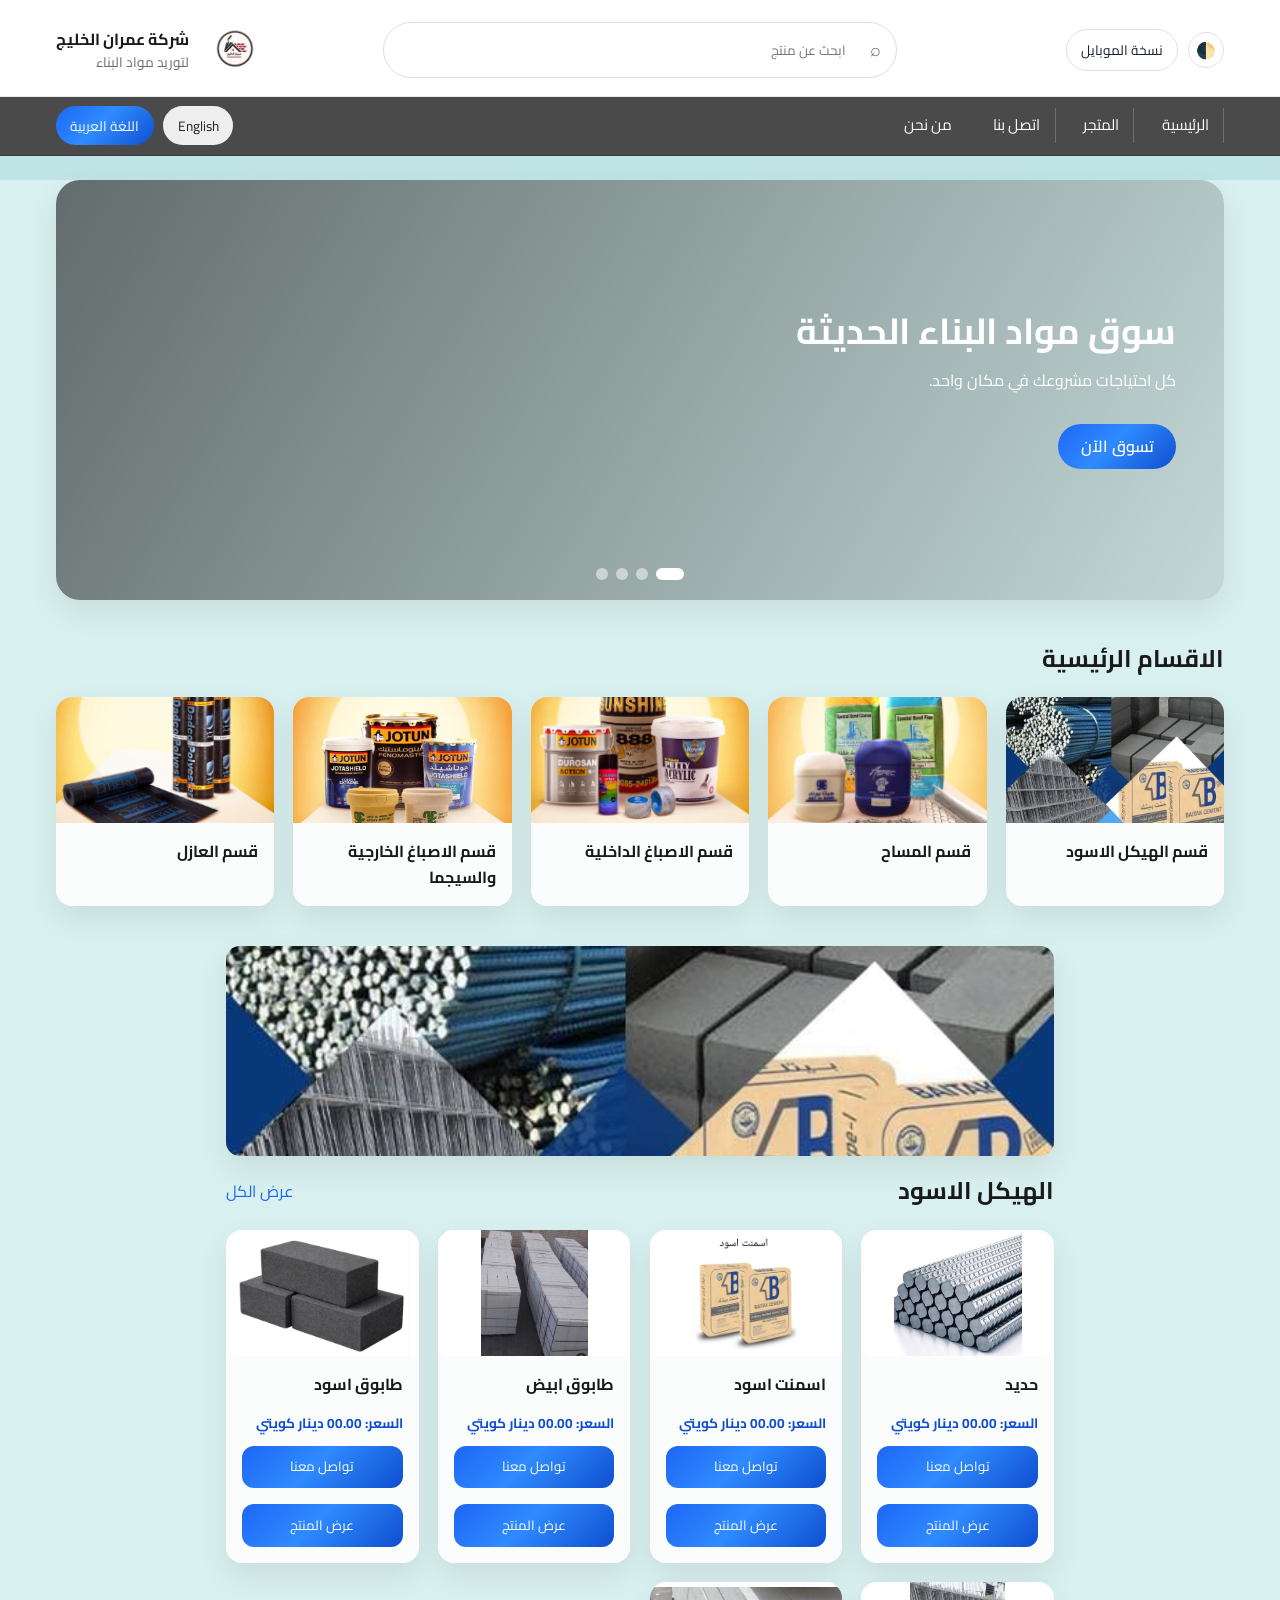
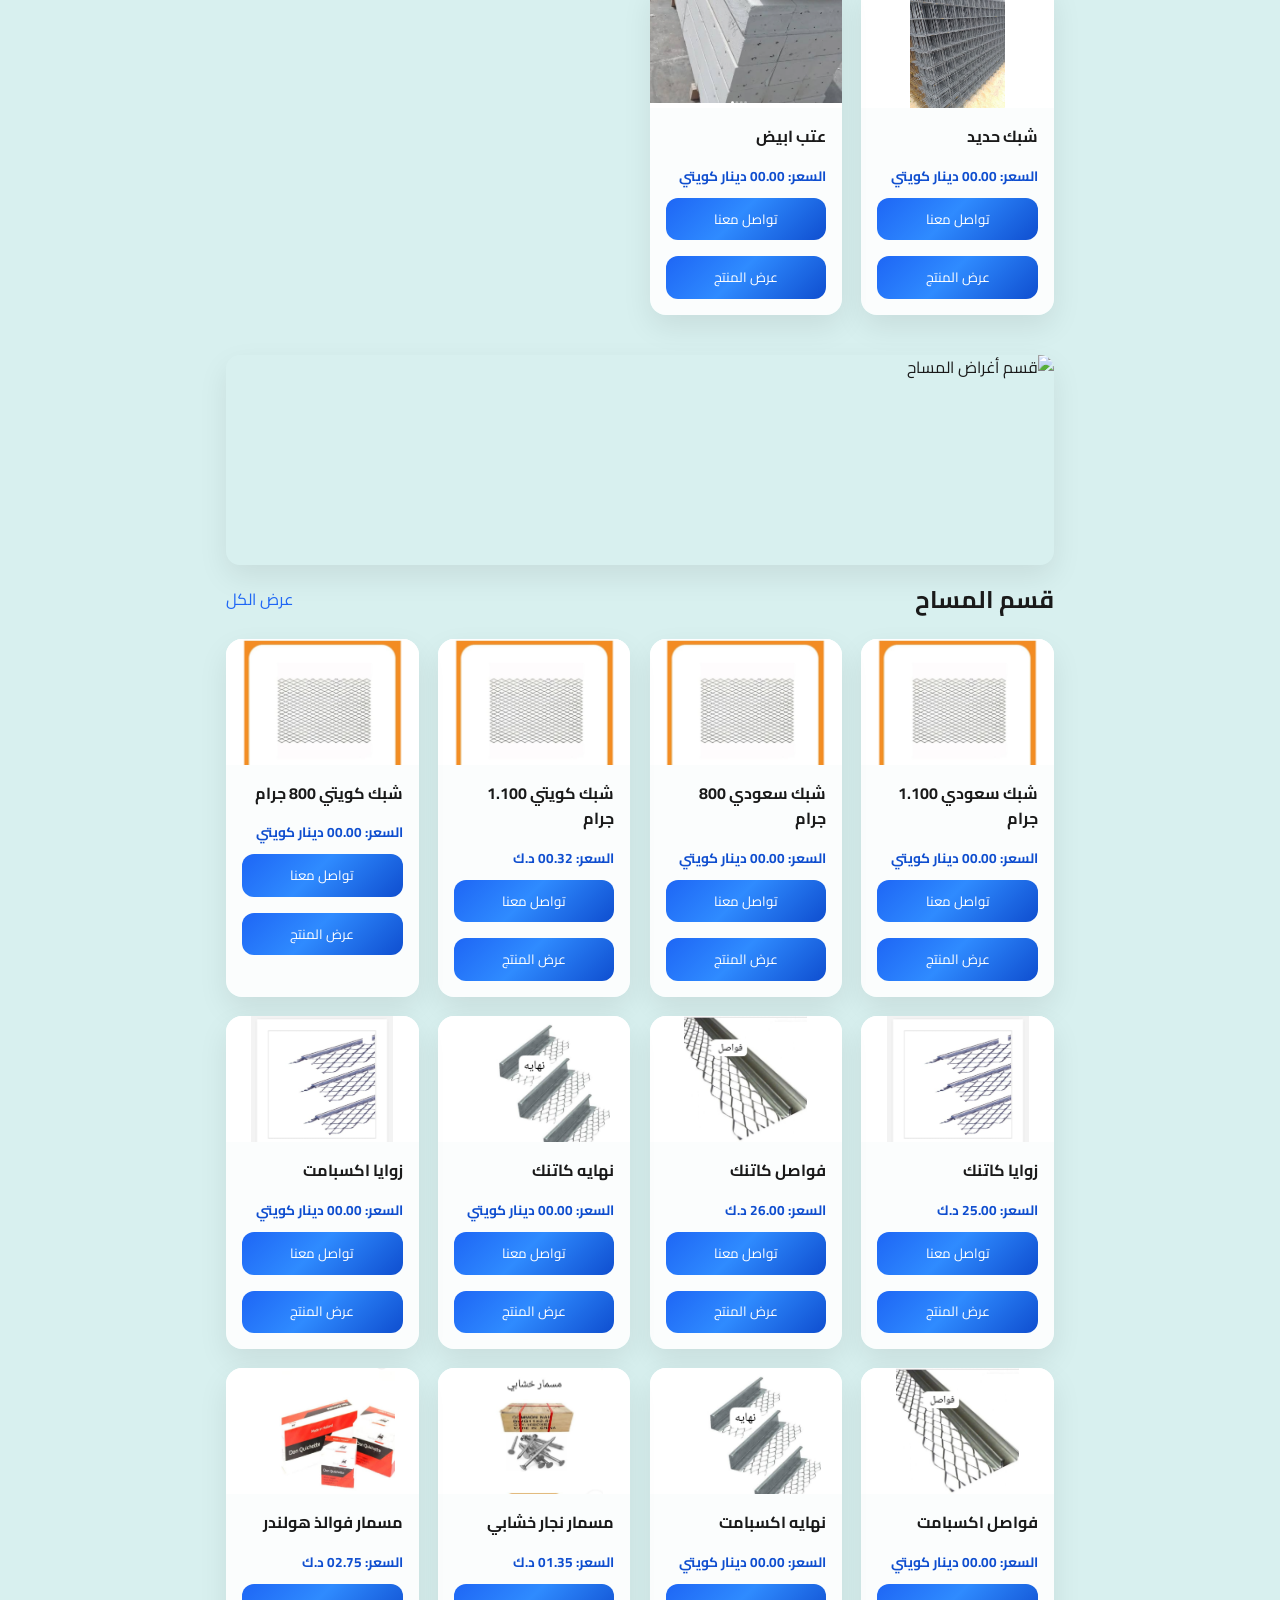
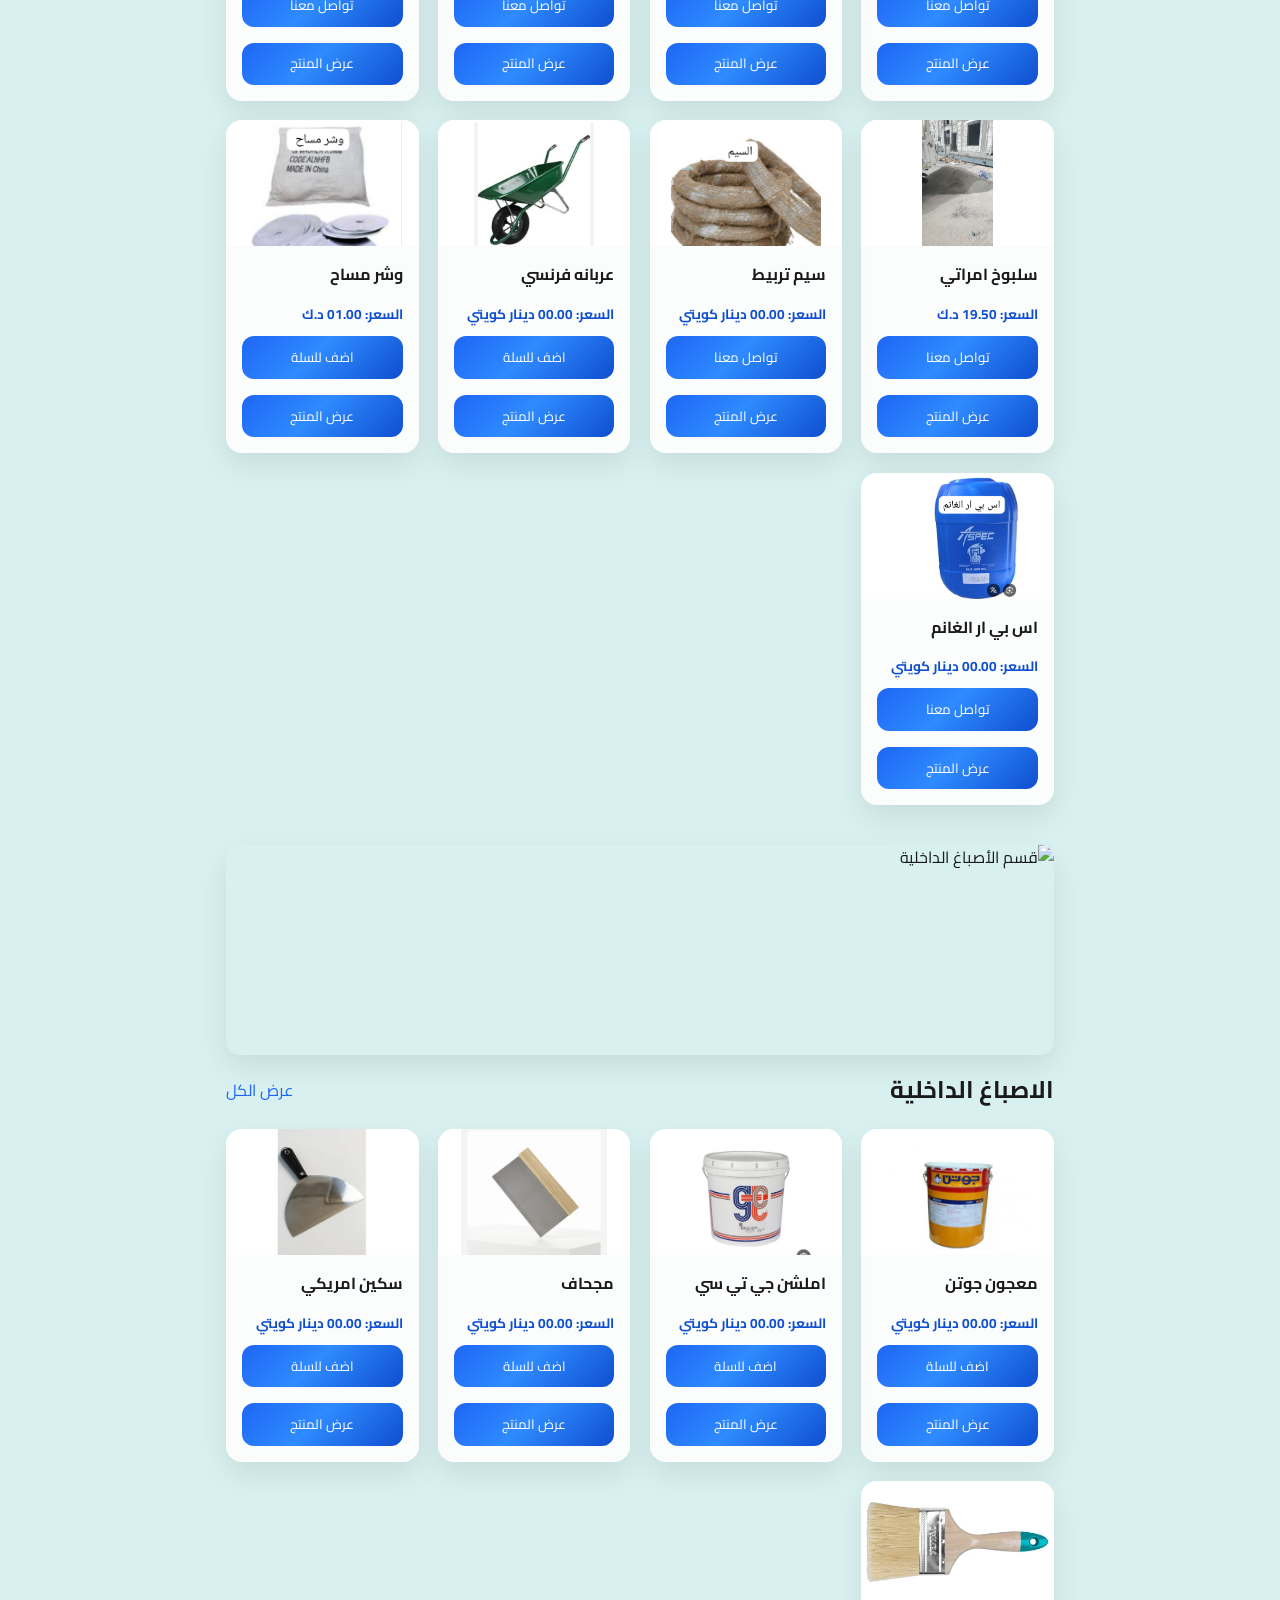
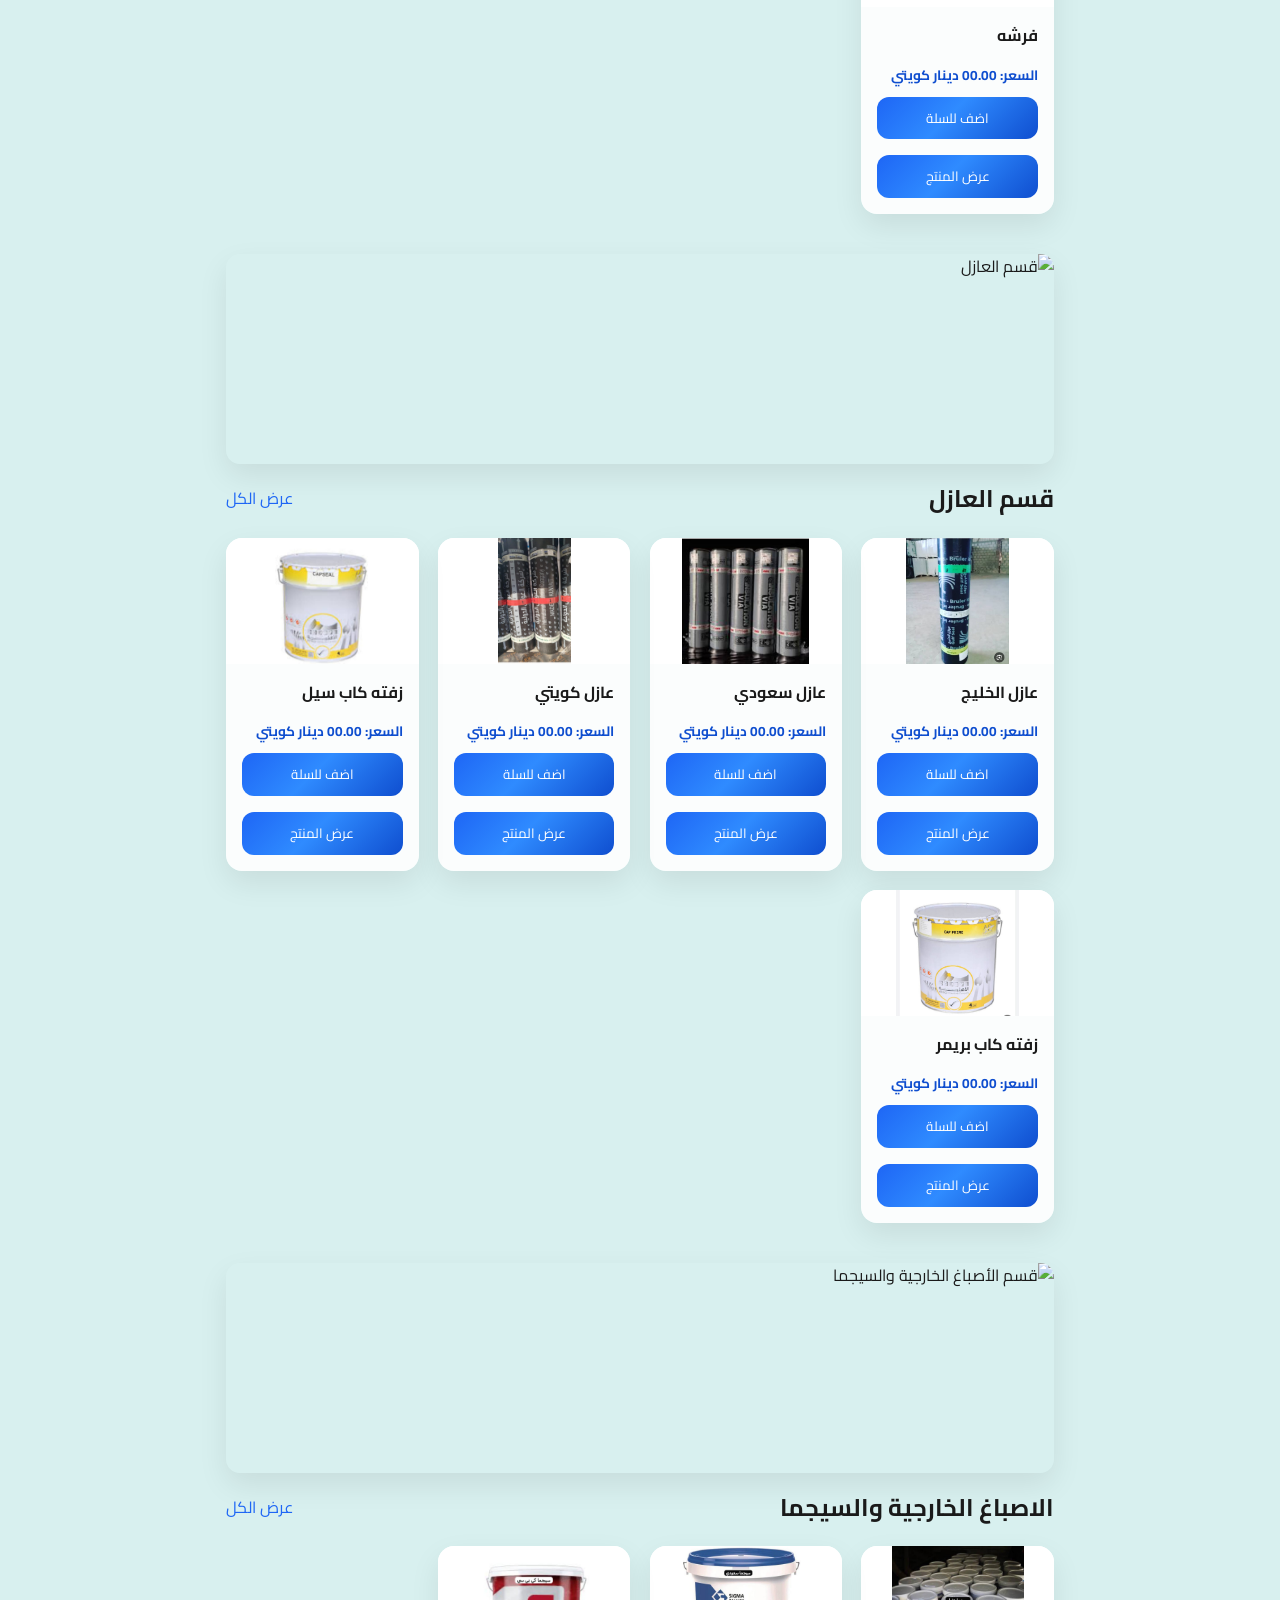
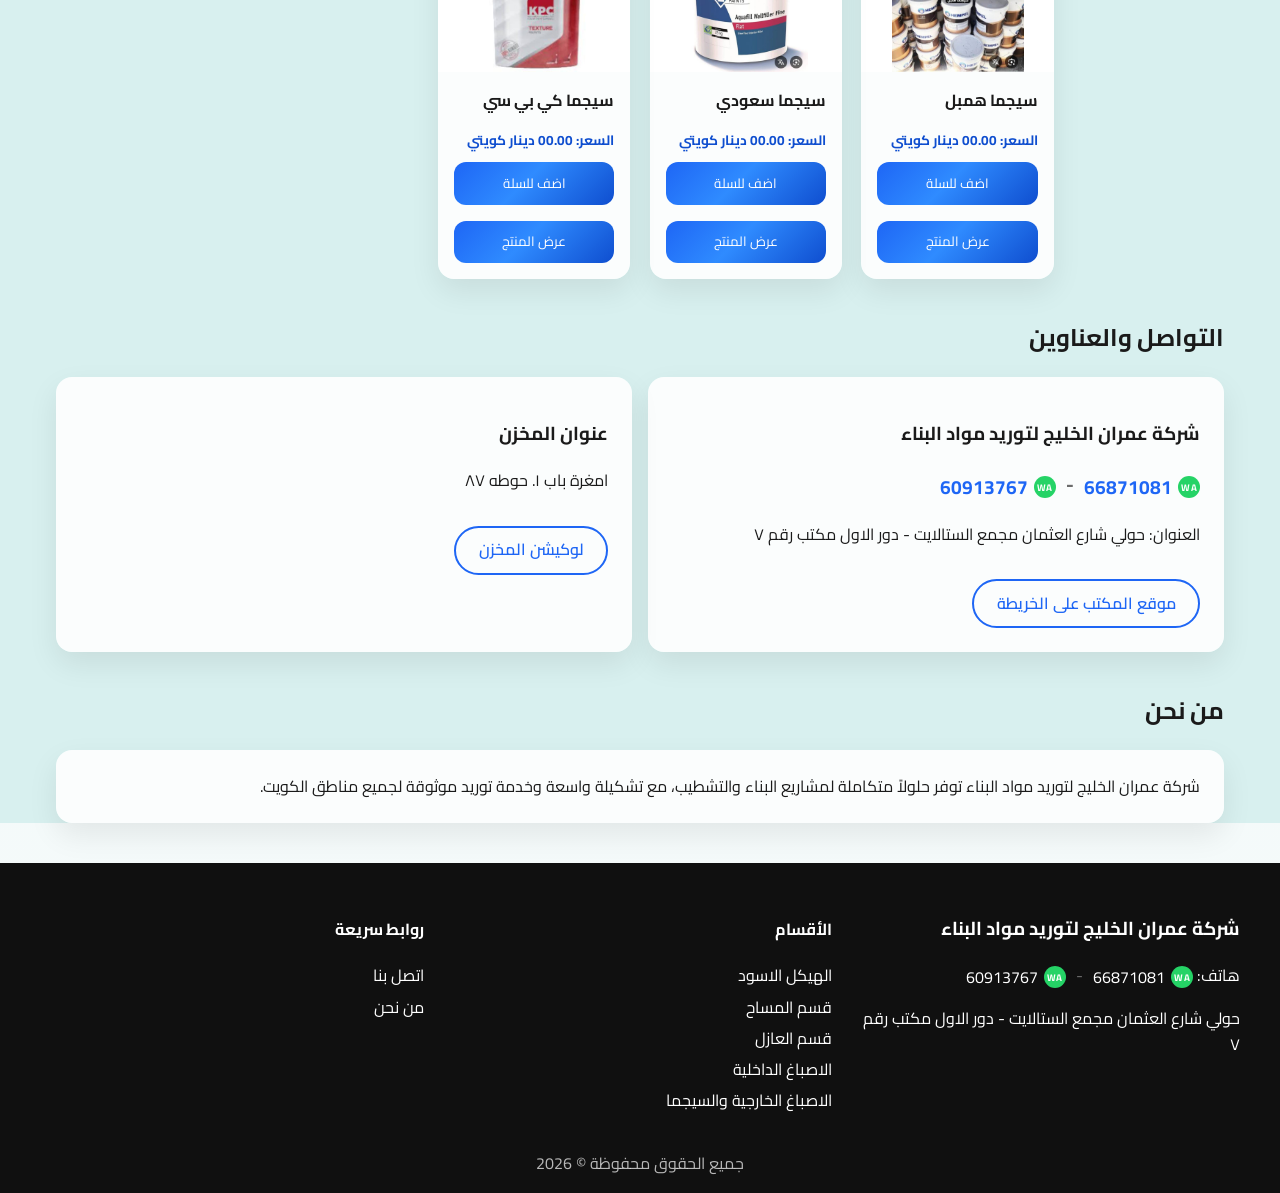
==== commit f17cf8f7: "Update index.html Signed-off-by: mustafa22023 <137143181+mustafa22023@users.noreply.github.com>" ====
--- a/index.html
+++ b/index.html
@@ -85,23 +85,23 @@
       </div>
       <div class="grid grid--cards">
         <a class="card" href="#black-structure">
-          <div class="card__img" style="--img:url('assets/sections/black-structure.jpeg');"></div>
+          <div class="card__img" style="--img:url('assets/products/black-structure.jpeg');"></div>
           <h3 data-en="Black Structure Section">قسم الهيكل الاسود</h3>
         </a>
         <a class="card" href="#survey">
-          <div class="card__img" style="--img:url('assets/sections/survey.png');"></div>
+          <div class="card__img" style="--img:url('assets/products/survey.png');"></div>
           <h3 data-en="Surveying Section">قسم المساح</h3>
         </a>
         <a class="card" href="#paint">
-          <div class="card__img" style="--img:url('assets/sections/paint.png');"></div>
+          <div class="card__img" style="--img:url('assets/products/paint.png');"></div>
           <h3 data-en="Interior Paints Section">قسم الاصباغ الداخلية</h3>
         </a>
         <a class="card" href="#sigma">
-          <div class="card__img" style="--img:url('assets/sections/sigma.jpeg');"></div>
+          <div class="card__img" style="--img:url('assets/products/sigma.jpeg');"></div>
           <h3 data-en="Exterior Paints & Sigma Section">قسم الاصباغ الخارجية والسيجما</h3>
         </a>
         <a class="card" href="#insulation">
-          <div class="card__img" style="--img:url('assets/sections/insulation.png');"></div>
+          <div class="card__img" style="--img:url('assets/products/insulation.png');"></div>
           <h3 data-en="Insulation Section">قسم العازل</h3>
         </a>
       </div>
@@ -110,7 +110,7 @@
 
     <section class="section catalog-section" id="black-structure">
       <div class="section-banner">
-        <img src="assets/sections/black-structure.jpeg" alt="قسم الهيكل الأسود" />
+        <img src="assets/products/black-structure.jpeg" alt="قسم الهيكل الأسود" />
       </div>
       <div class="section__head">
         <h2 data-en="Black Structure">الهيكل الاسود</h2>
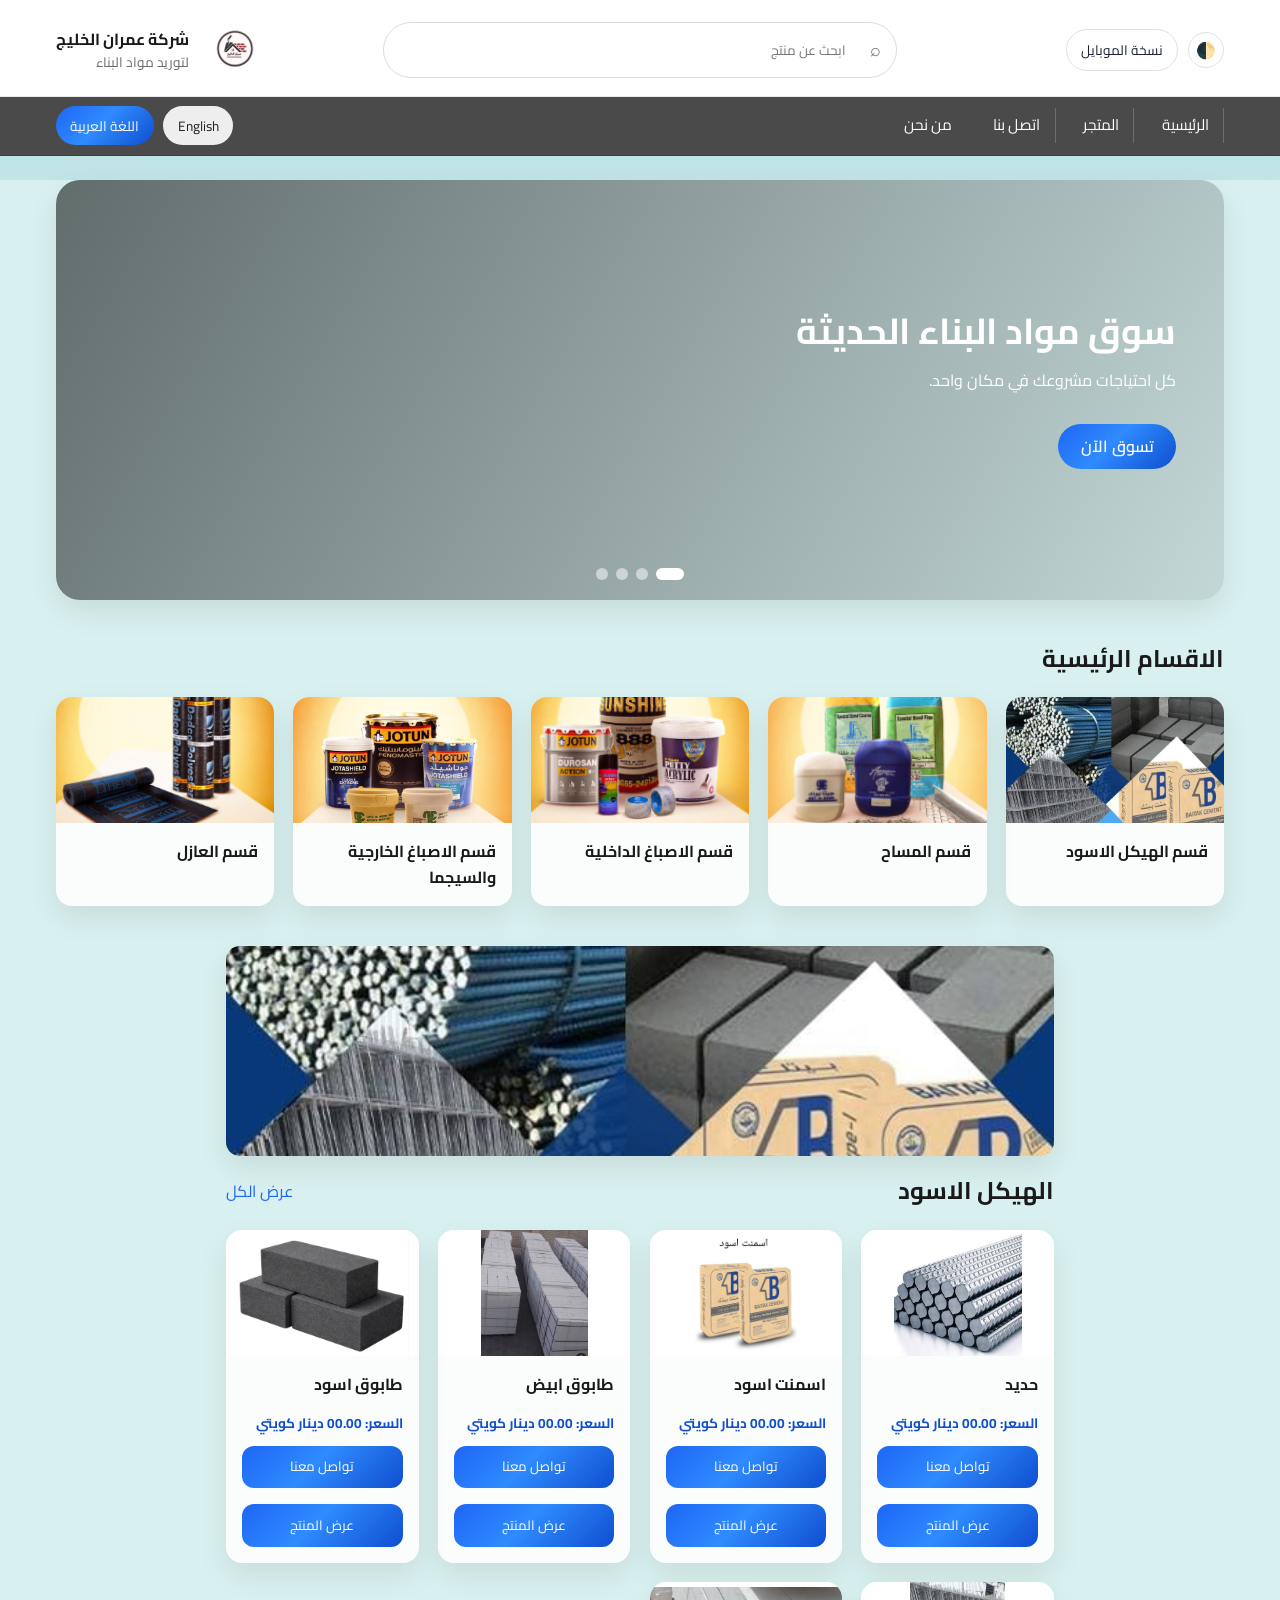
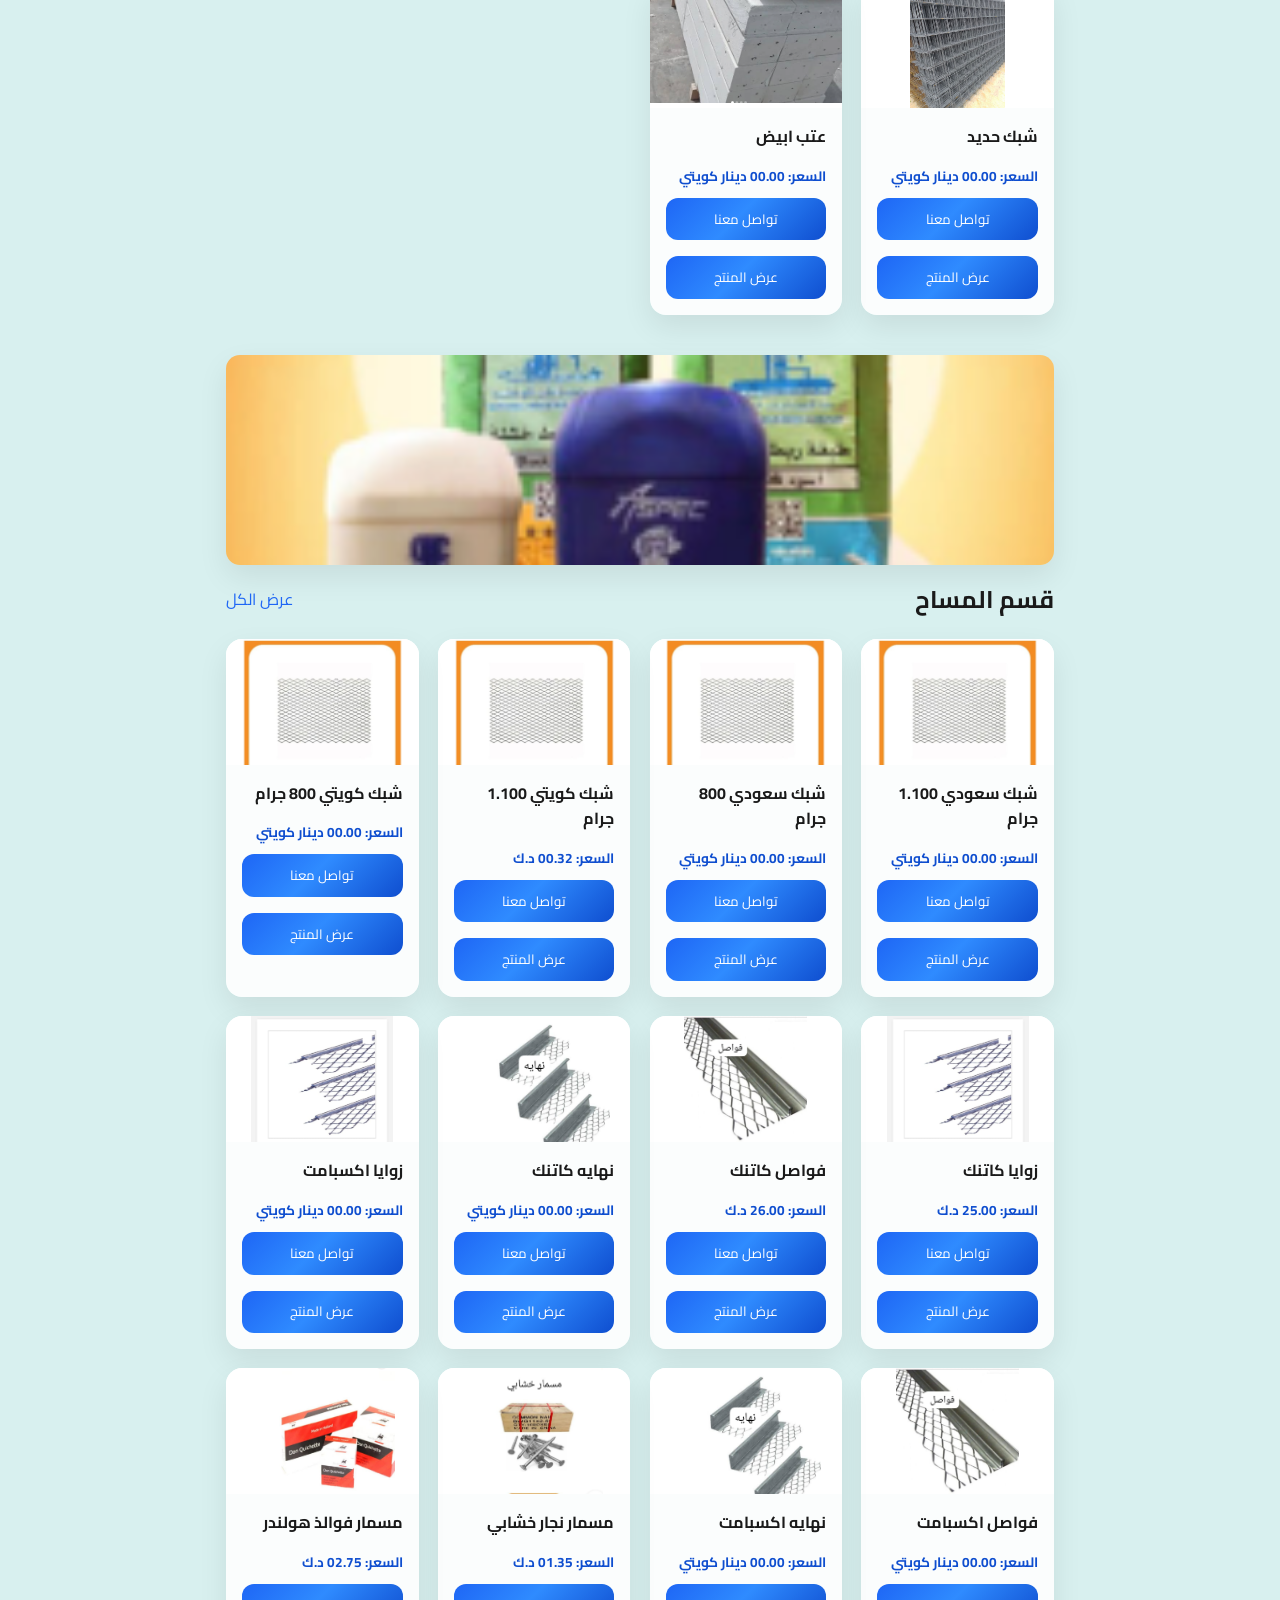
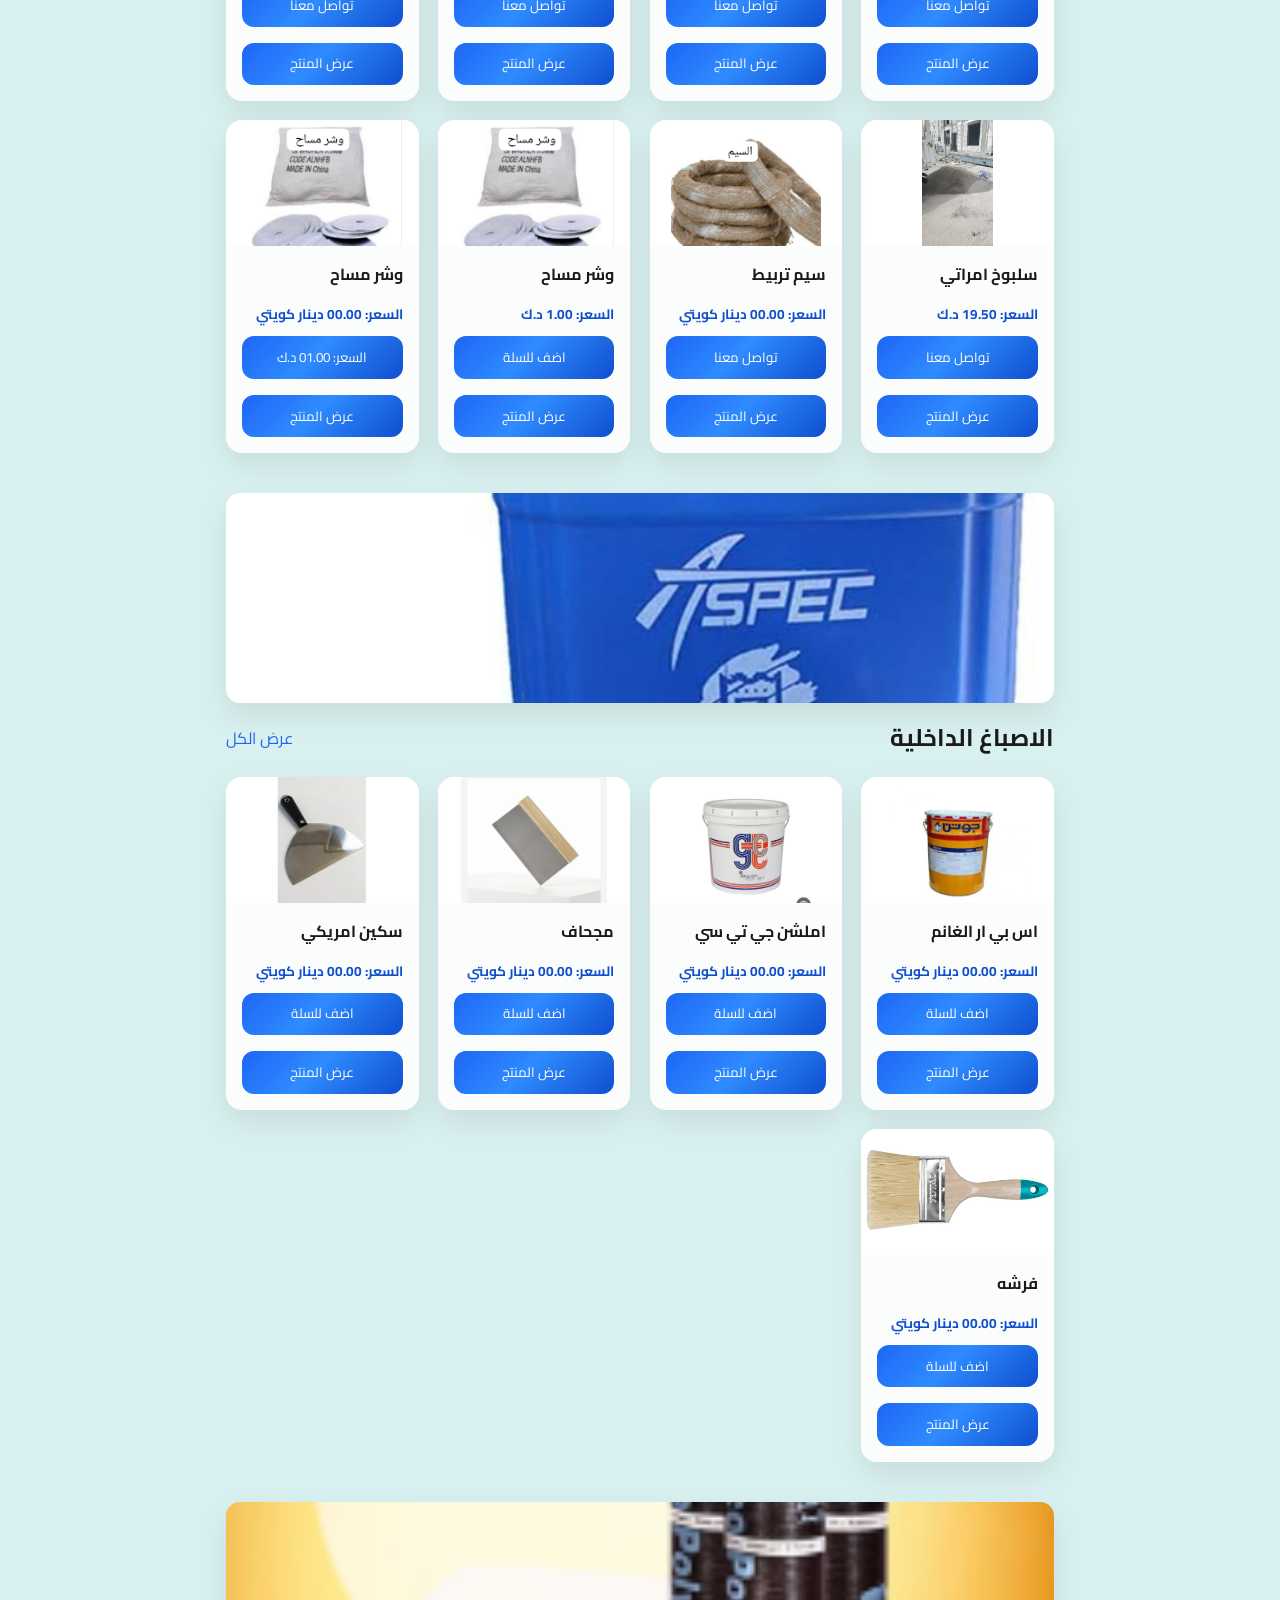
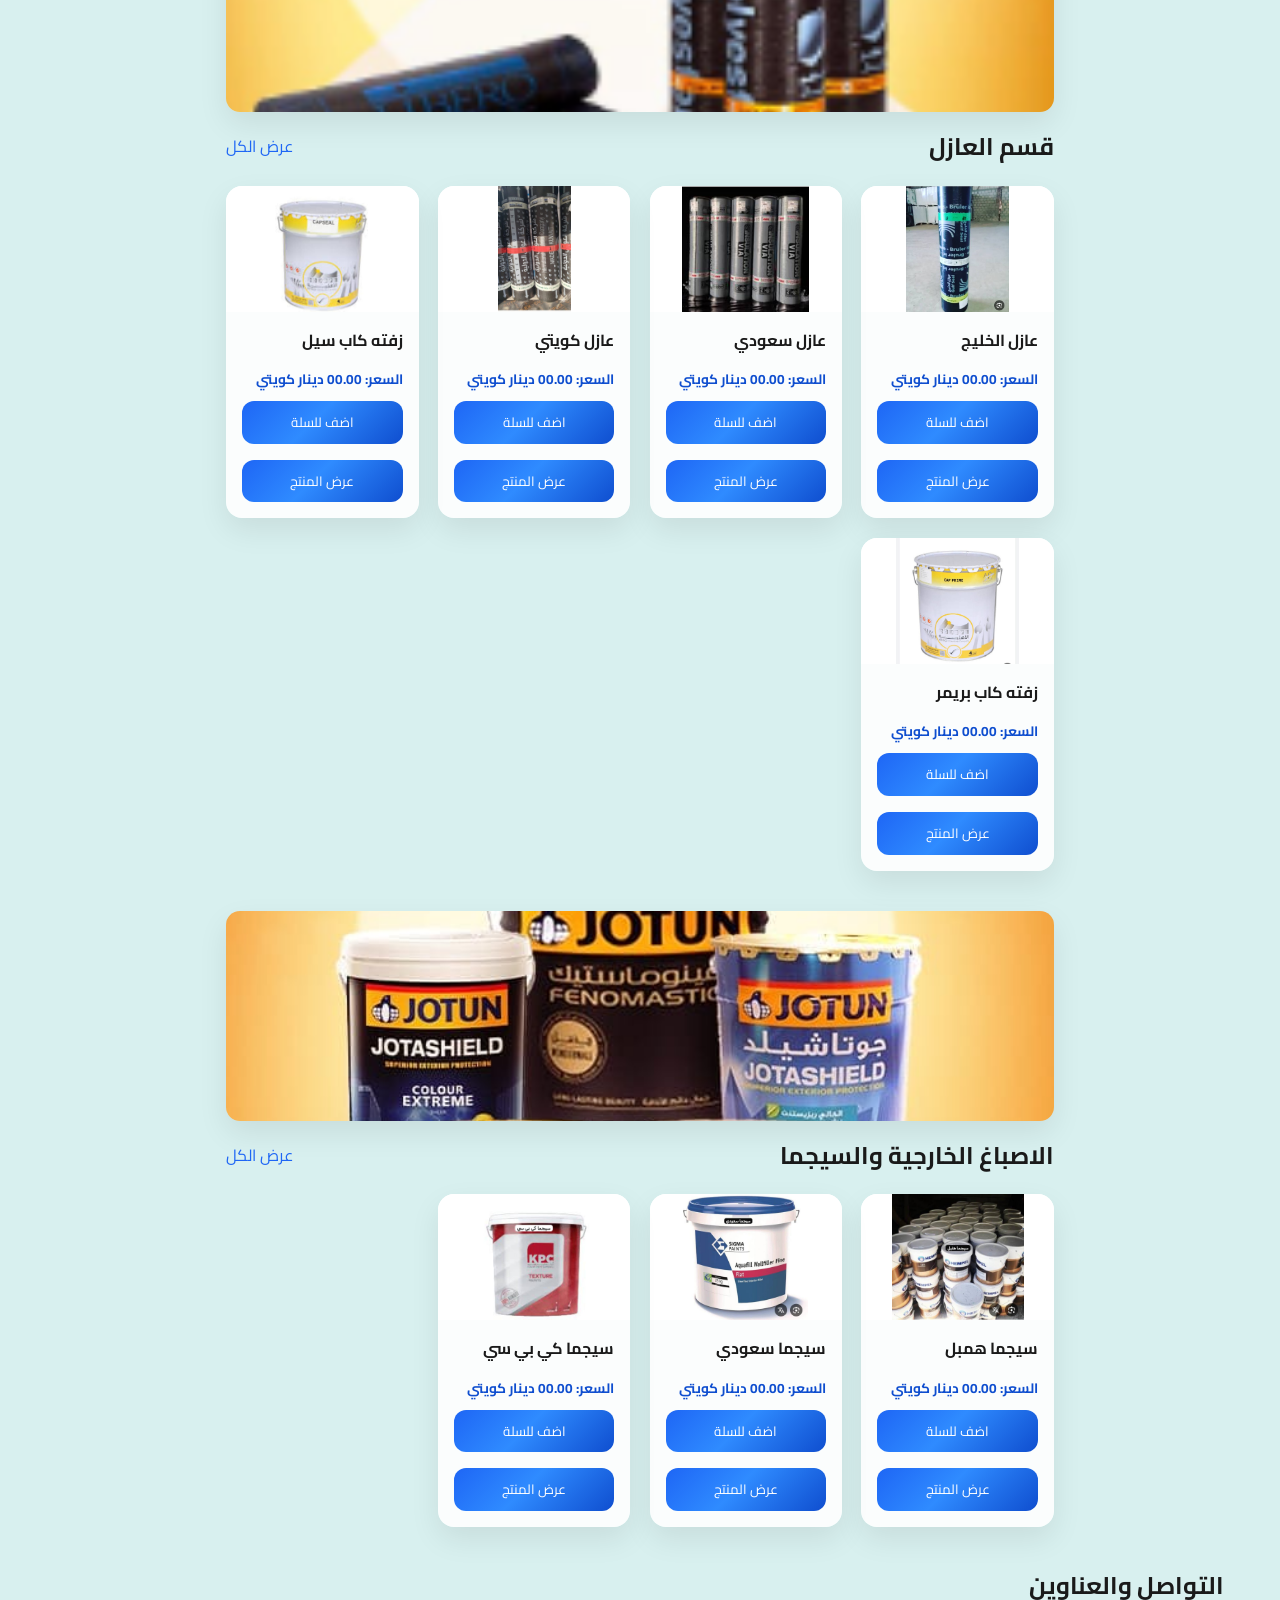
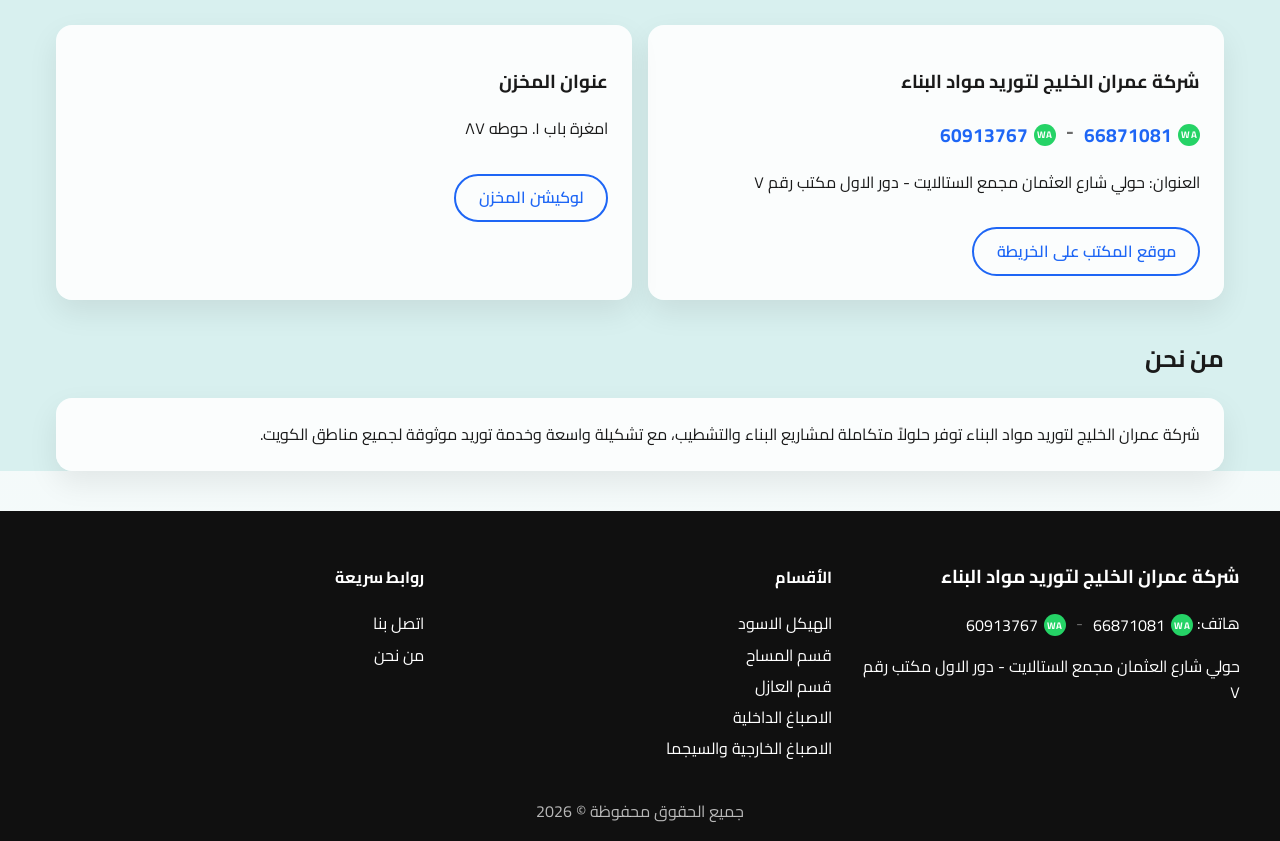
==== commit e54fd2d3: "Update index.html Signed-off-by: mustafa22023 <137143181+mustafa22023@users.noreply.github.com>" ====
--- a/index.html
+++ b/index.html
@@ -157,7 +157,7 @@
 
     <section class="section catalog-section" id="survey">
       <div class="section-banner">
-        <img src="assets/sections/survey.png" alt="قسم أغراض المساح" />
+        <img src="assets/products/survey.png" alt="قسم أغراض المساح" />
       </div>
       <div class="section__head">
         <h2 data-en="Surveying Items">قسم المساح</h2>
@@ -235,34 +235,9 @@
           <button data-en="Contact Us">تواصل معنا</button>
         </div>
         <div class="product">
-          <div class="product__img" style="--img:url('assets/products/steel-mesh.jpeg');"></div>
-          <h3>شبك اخضر</h3>
-          <button data-en="Add to cart">اضف للسلة</button>
-        </div>
-        <div class="product">
           <div class="product__img" style="--img:url('assets/products/wheelbarrow.jpeg');"></div>
           <h3>عربانه فرنسي</h3>
-          <button data-en="Add to cart">اضف للسلة</button>
-        </div>
-        <div class="product">
-          <div class="product__img" style="--img:url('assets/products/steel-mesh.jpeg');"></div>
-          <h3>شبل حديد</h3>
-          <button data-en="Add to cart">اضف للسلة</button>
-        </div>
-        <div class="product">
-          <div class="product__img" style="--img:url('assets/products/italian-hose.jpeg');"></div>
-          <h3>هوز ايطالي</h3>
-          <button data-en="Add to cart">اضف للسلة</button>
-        </div>
-        <div class="product">
-          <div class="product__img" style="--img:url('assets/products/aluminum-level.png');"></div>
-          <h3>مستر المنيوم</h3>
-          <button data-en="Add to cart">اضف للسلة</button>
-        </div>
-        <div class="product">
-          <div class="product__img" style="--img:url('assets/products/survey-sand.jpeg');"></div>
-          <h3>رمل مساح</h3>
-          <button data-en="Add to cart">اضف للسلة</button>
+          <button data-en="Add to cart">اضف للسلة</button>       
         </div>
         <div class="product" data-price="1.00 د.ك" data-price-en="KWD 1.00">
           <div class="product__img" style="--img:url('assets/products/survey-washer.jpeg');"></div>
@@ -274,7 +249,7 @@
 
     <section class="section catalog-section" id="paint">
       <div class="section-banner">
-        <img src="assets/sections/paint.png" alt="قسم الأصباغ الداخلية" />
+        <img src="assets/products/paint.png" alt="قسم الأصباغ الداخلية" />
       </div>
       <div class="section__head">
         <h2 data-en="Putty & Interior Paints">الاصباغ الداخلية</h2>
@@ -311,7 +286,7 @@
 
     <section class="section catalog-section" id="insulation">
       <div class="section-banner">
-        <img src="assets/sections/insulation.png" alt="قسم العازل" />
+        <img src="assets/products/insulation.png" alt="قسم العازل" />
       </div>
       <div class="section__head">
         <h2 data-en="Insulation & Specialty Materials">قسم العازل</h2>
@@ -348,7 +323,7 @@
 
     <section class="section catalog-section" id="sigma">
       <div class="section-banner">
-        <img src="assets/sections/sigma.jpeg" alt="قسم الأصباغ الخارجية والسيجما" />
+        <img src="assets/products/sigma.jpeg" alt="قسم الأصباغ الخارجية والسيجما" />
       </div>
       <div class="section__head">
         <h2 data-en="Sigma Items & Exterior Paints">الاصباغ الخارجية والسيجما</h2>
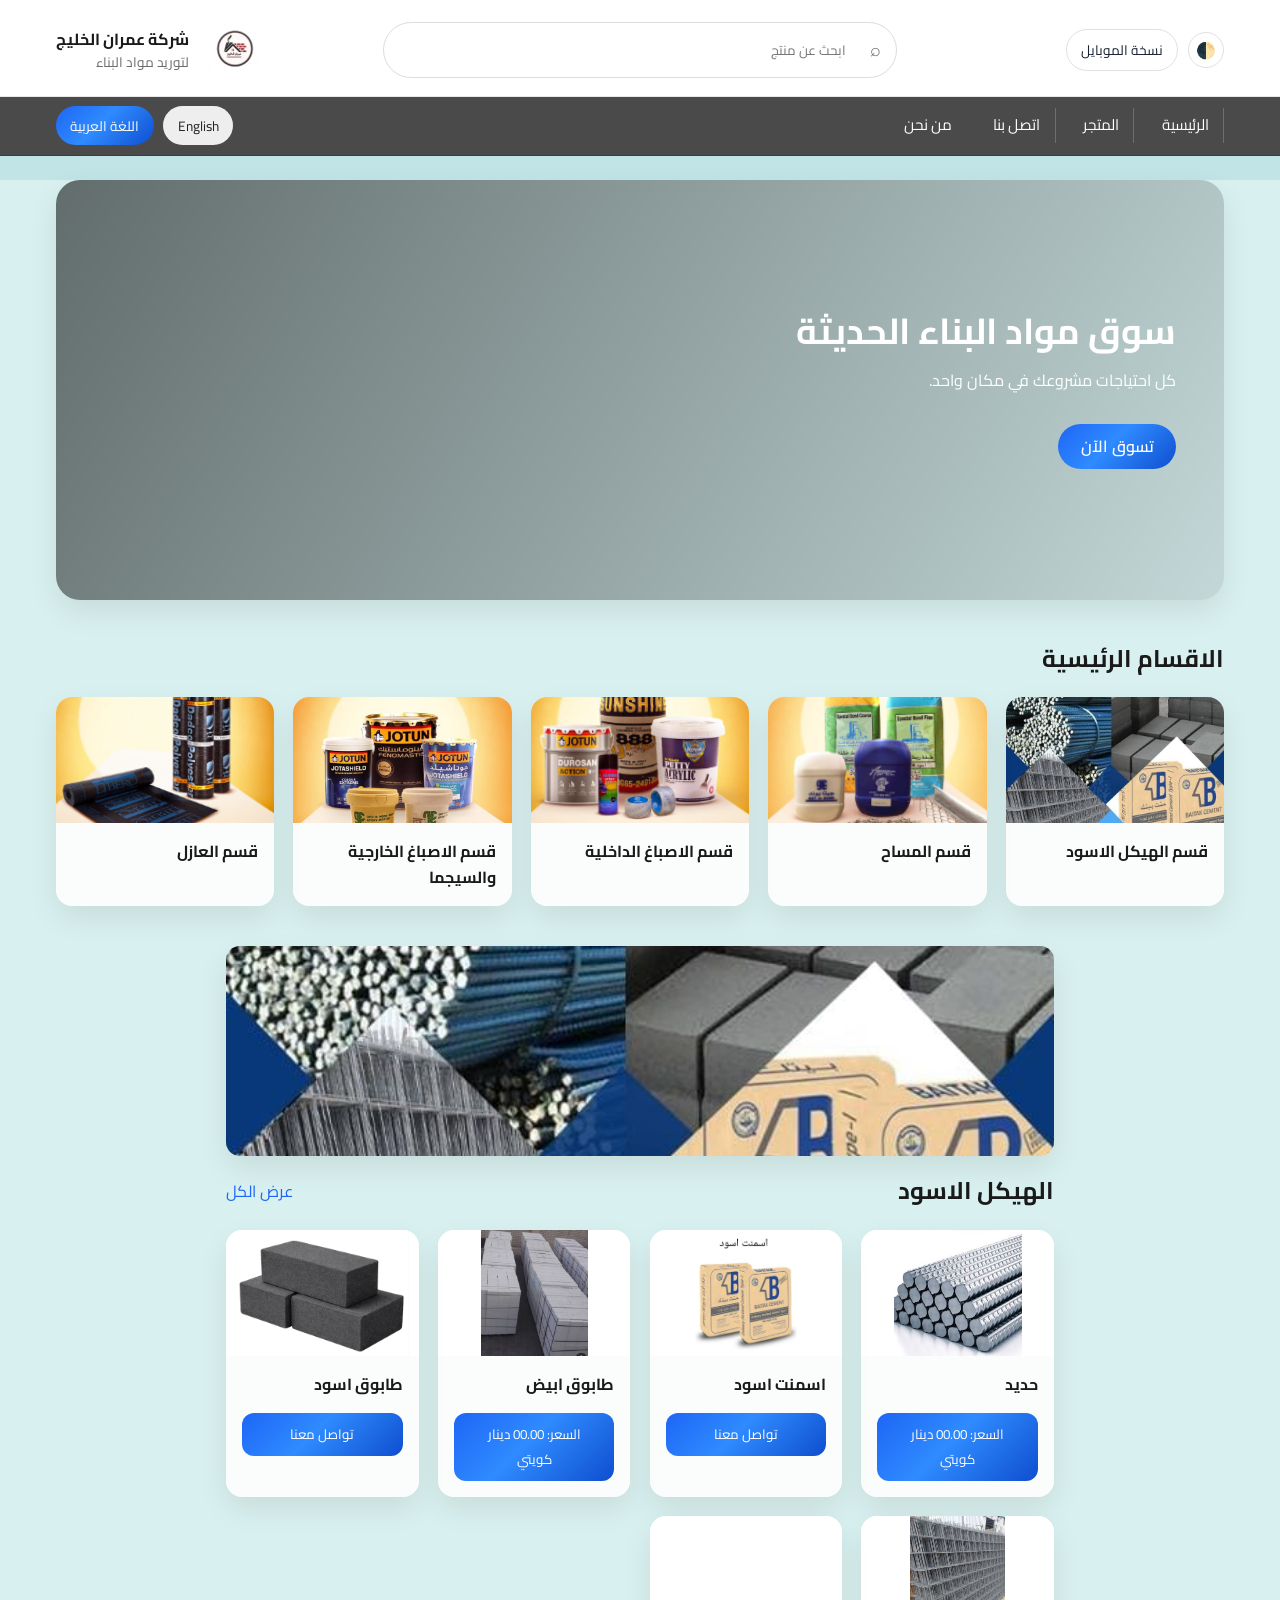
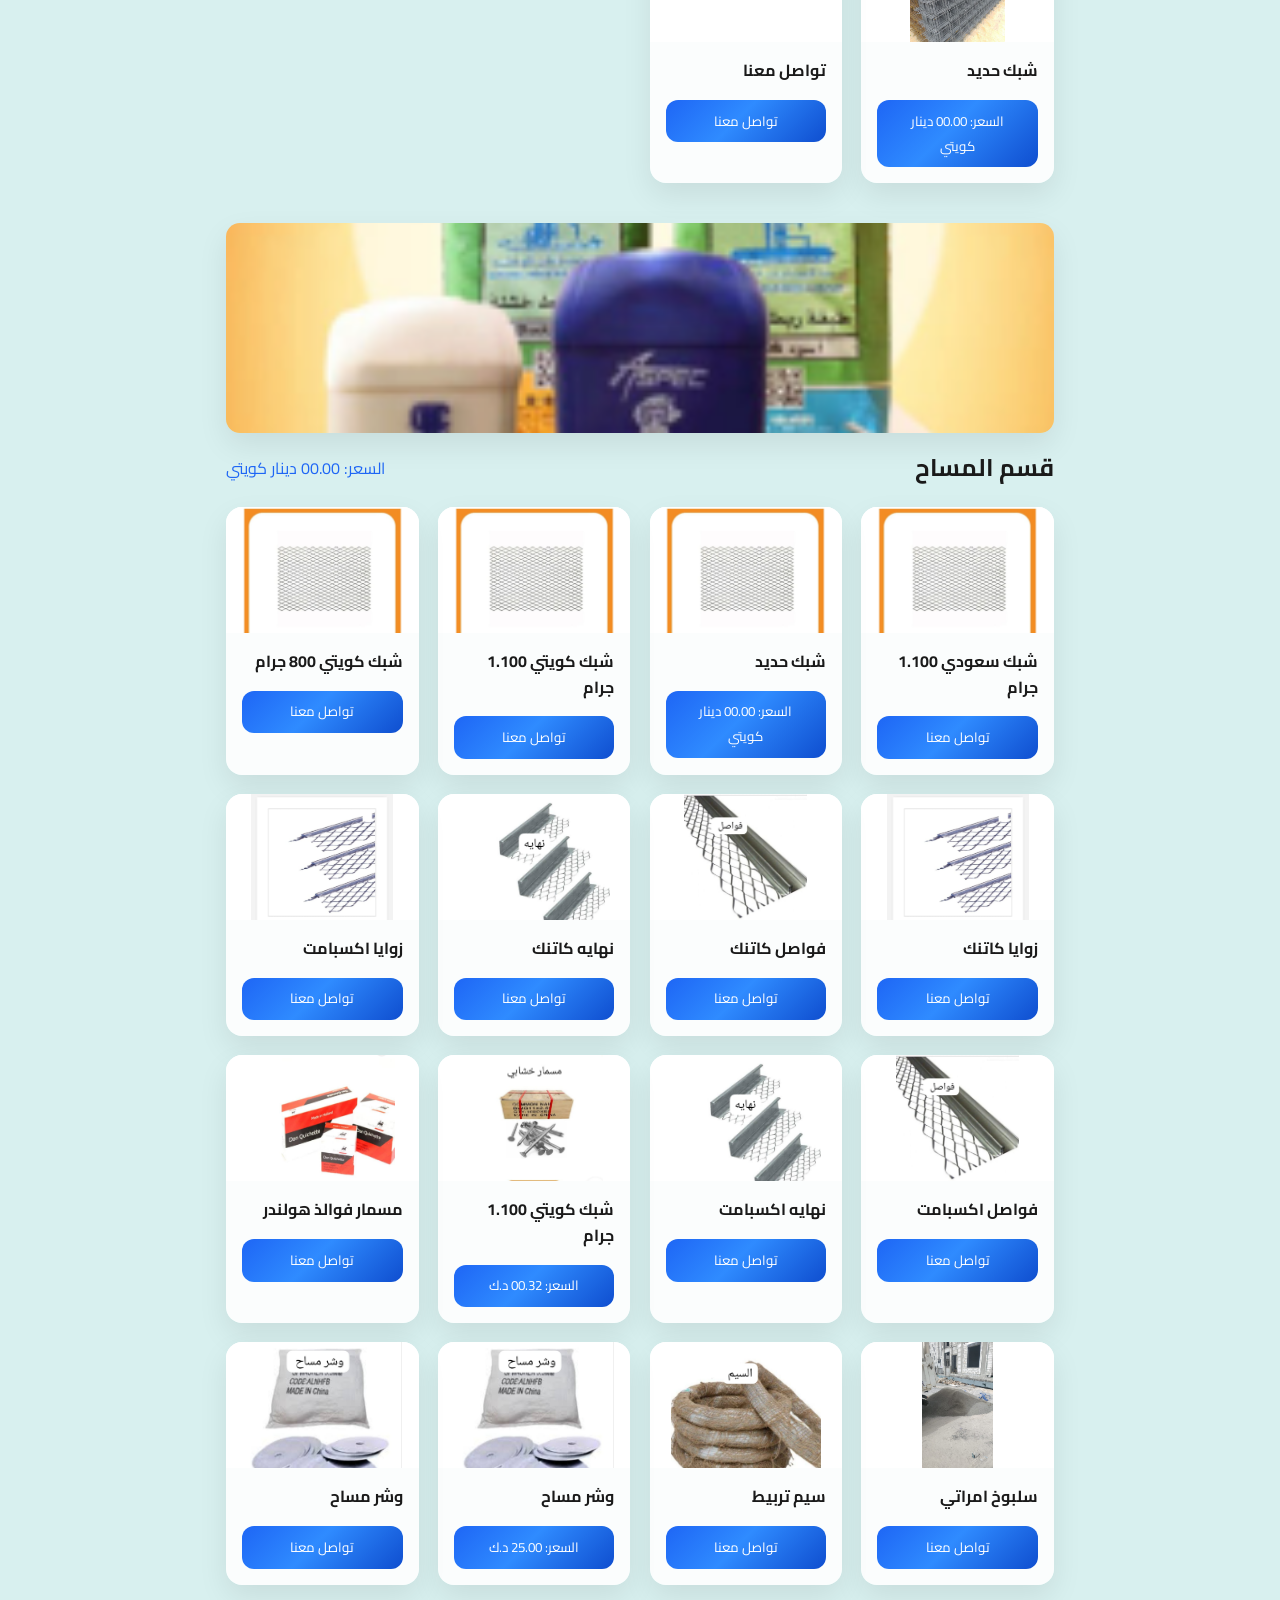
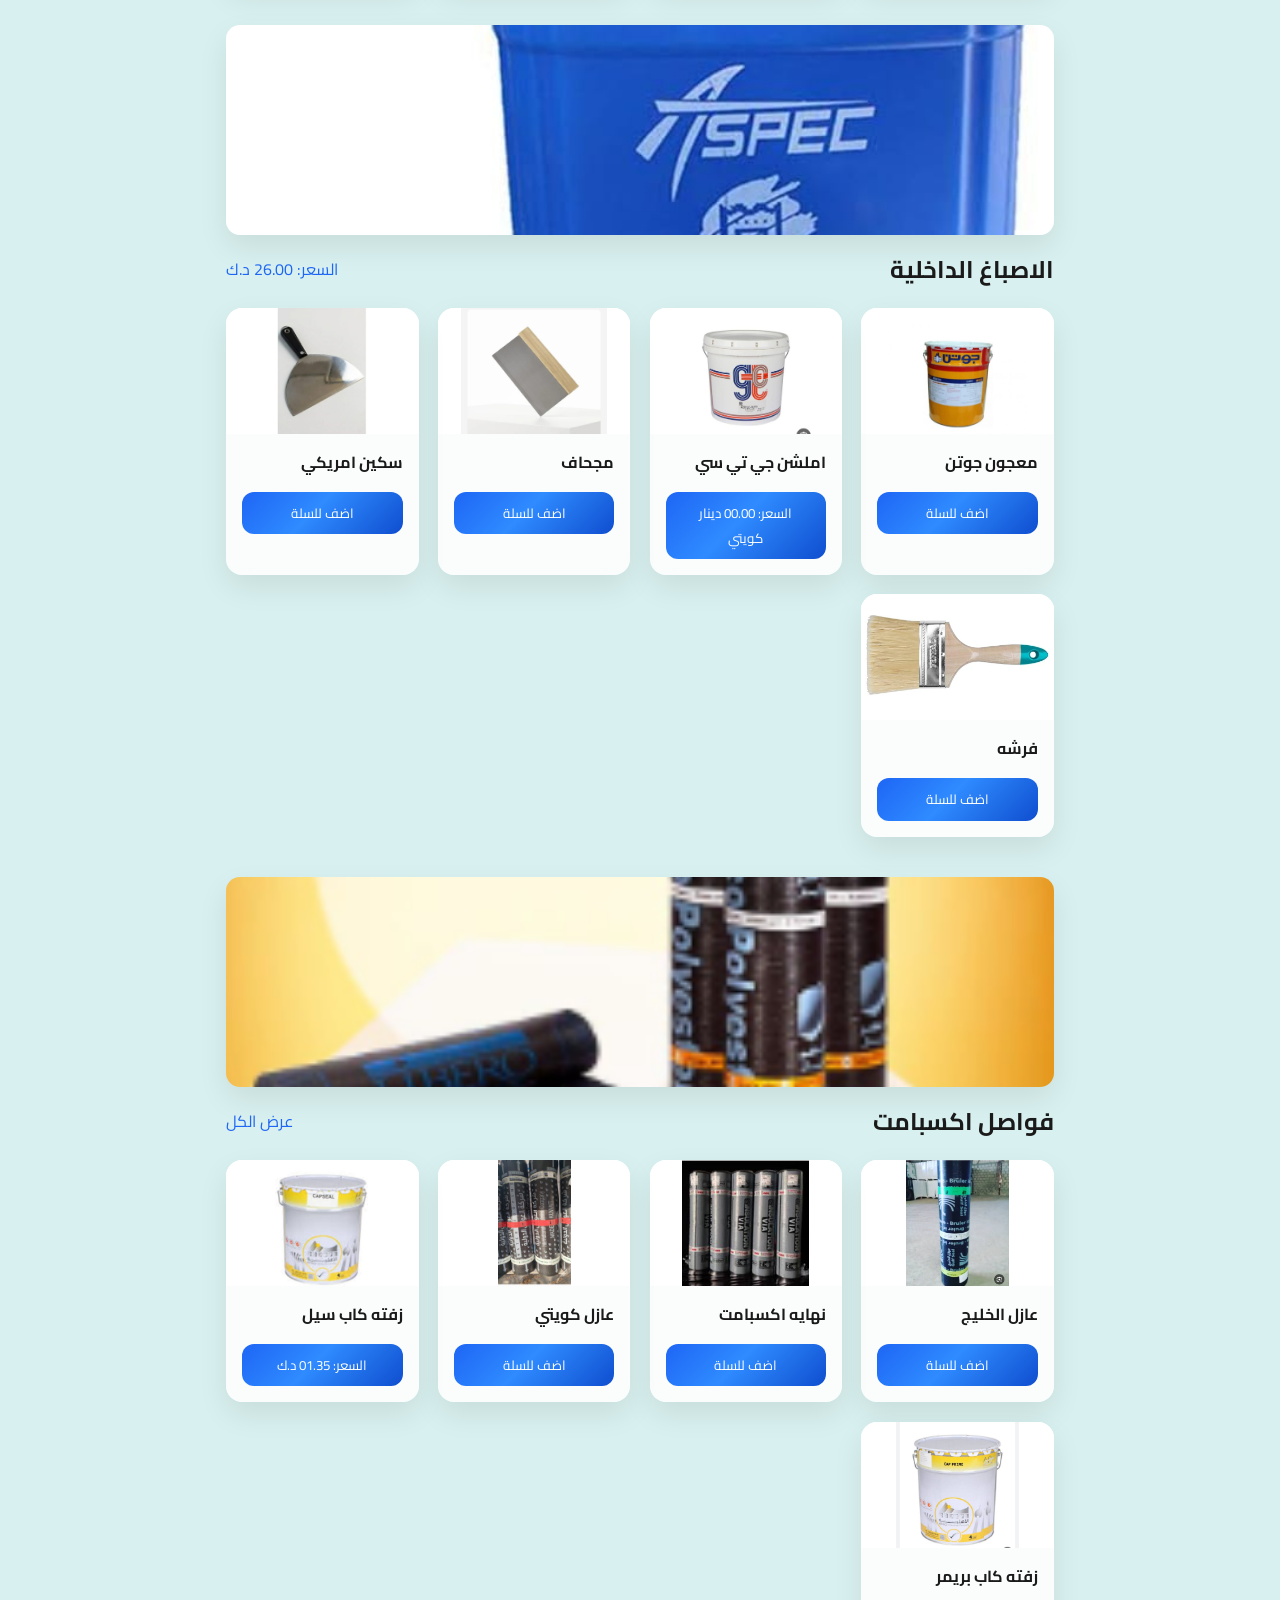
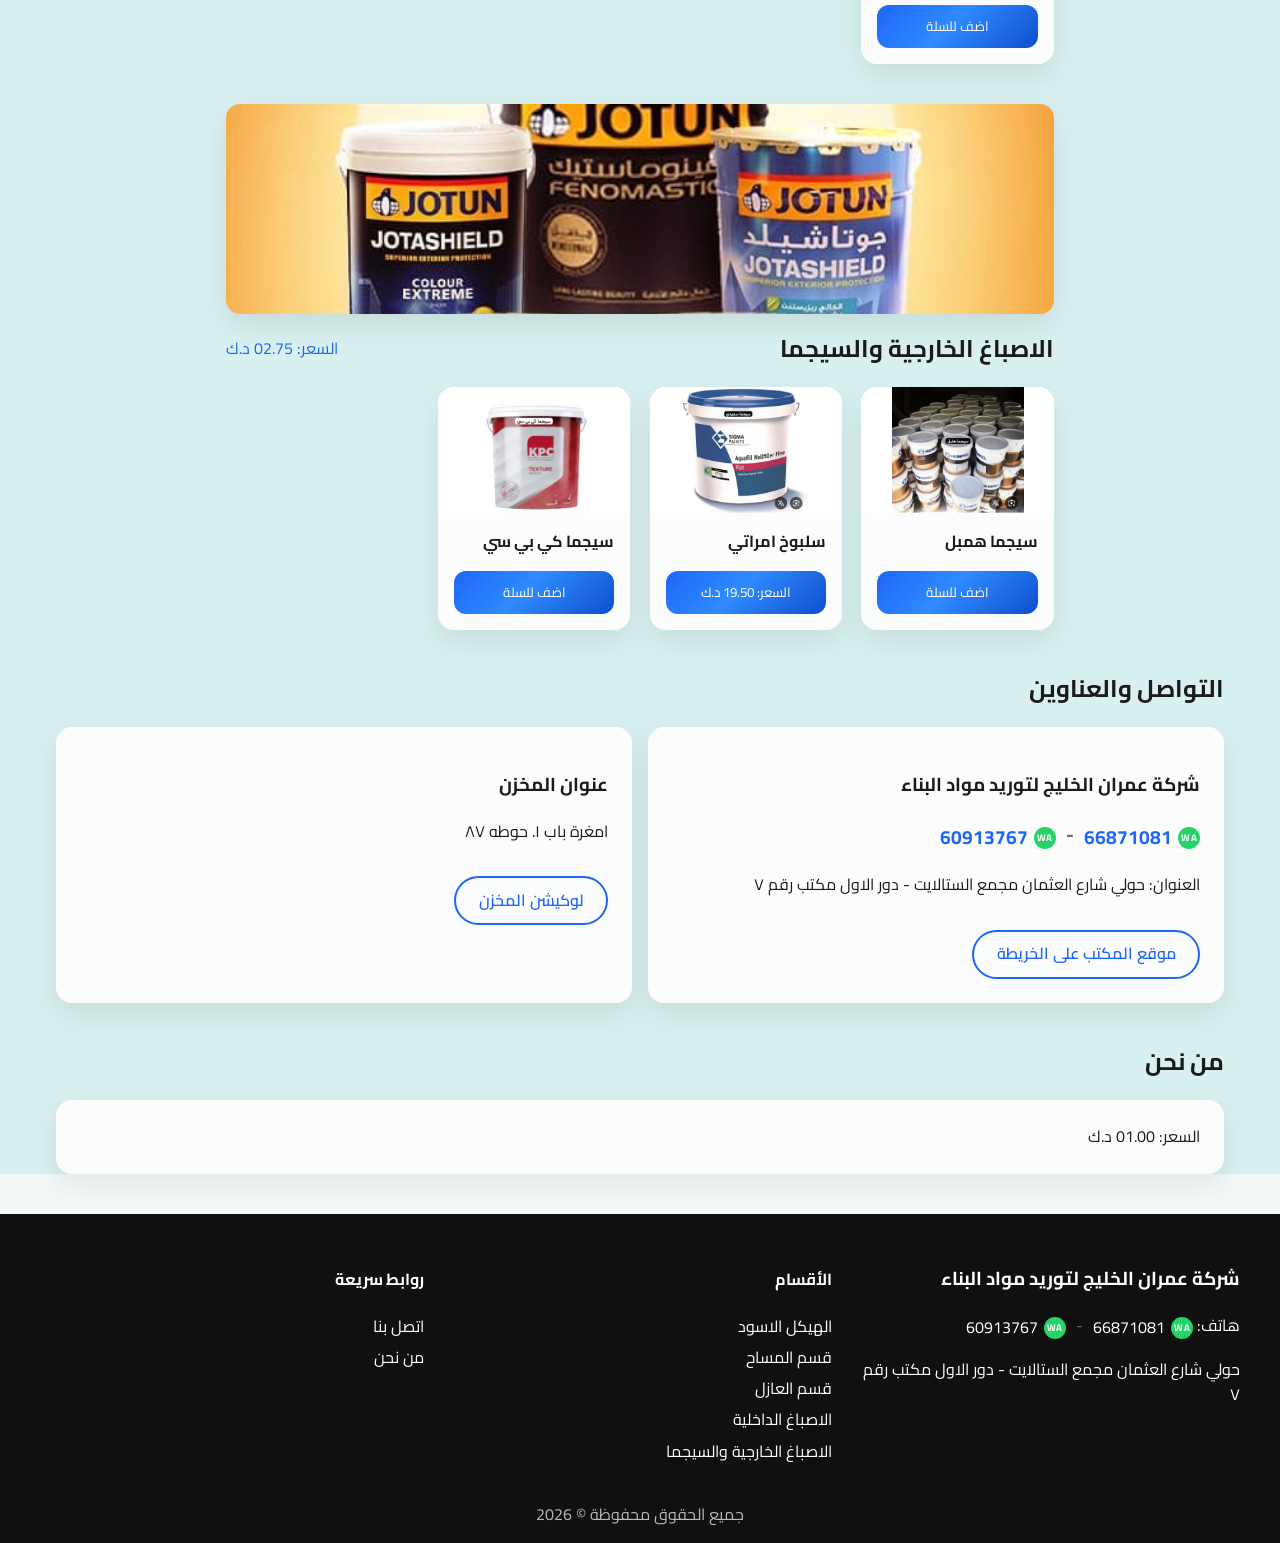
==== commit c7697b60: "Update index.html Signed-off-by: mustafa22023 <137143181+mustafa22023@users.noreply.github.com>" ====
--- a/index.html
+++ b/index.html
@@ -238,15 +238,23 @@
           <div class="product__img" style="--img:url('assets/products/wheelbarrow.jpeg');"></div>
           <h3>عربانه فرنسي</h3>
           <button data-en="Add to cart">اضف للسلة</button>       
+  
         </div>
         <div class="product" data-price="1.00 د.ك" data-price-en="KWD 1.00">
-          <div class="product__img" style="--img:url('assets/products/survey-washer.jpeg');"></div>
-          <h3>وشر مساح</h3>
-          <button data-en="Add to cart">اضف للسلة</button>
-        </div>
-      </div>
-    </section>
-
+  <div class="product__img" style="--img:url('assets/products/survey-washer.jpeg');"></div>
+  <h3>وشر مساح</h3>
+  <button data-en="Add to cart">اضف للسلة</button>
+</div>
+
+<div class="product" data-price="00.00 د.ك" data-price-en="KWD 00.00">
+  <div class="product__img" style="--img:url('assets/products/block-mortar.jpeg');"></div>
+  <h3>س ار بي الغانم</h3>
+  <button data-en="Add to cart">اضف للسلة</button>
+</div>
+</div> <!-- grid grid--products -->
+</section>
+           </div>
+    </section>
     <section class="section catalog-section" id="paint">
       <div class="section-banner">
         <img src="assets/products/paint.png" alt="قسم الأصباغ الداخلية" />
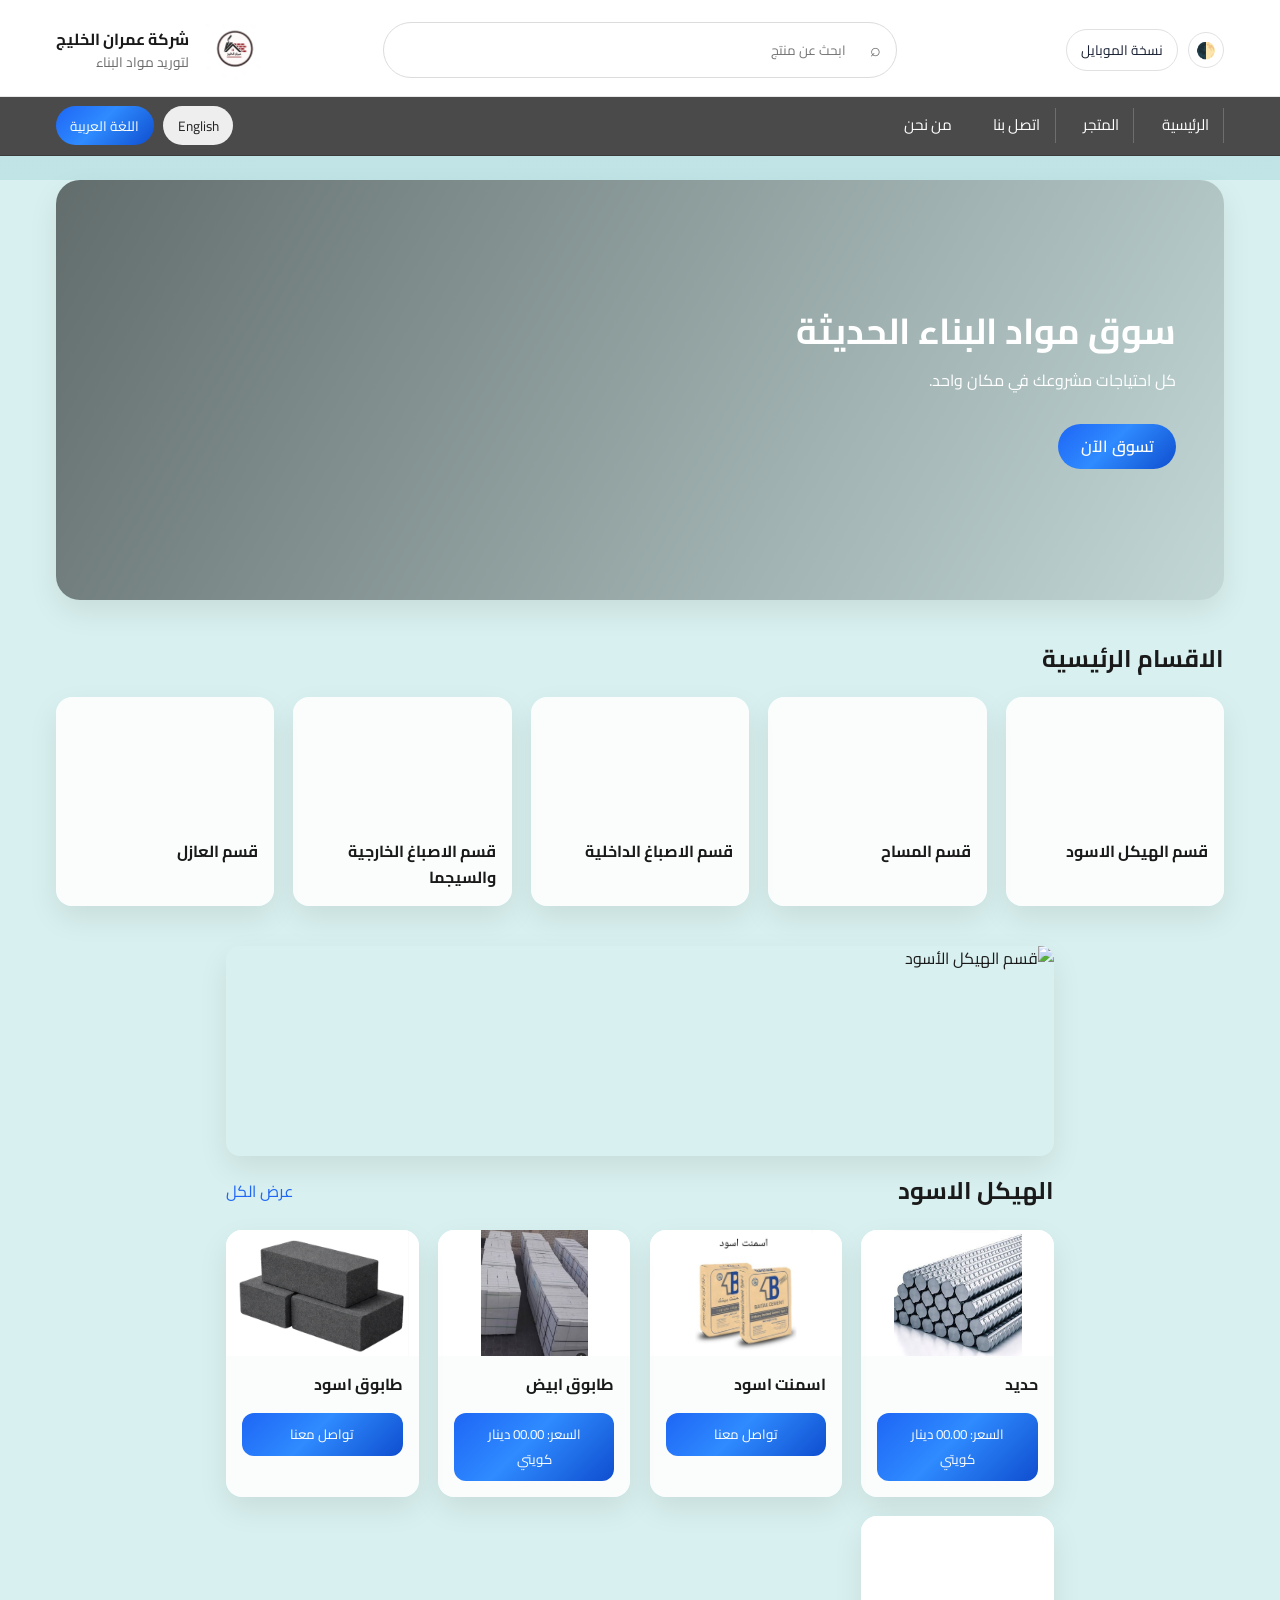
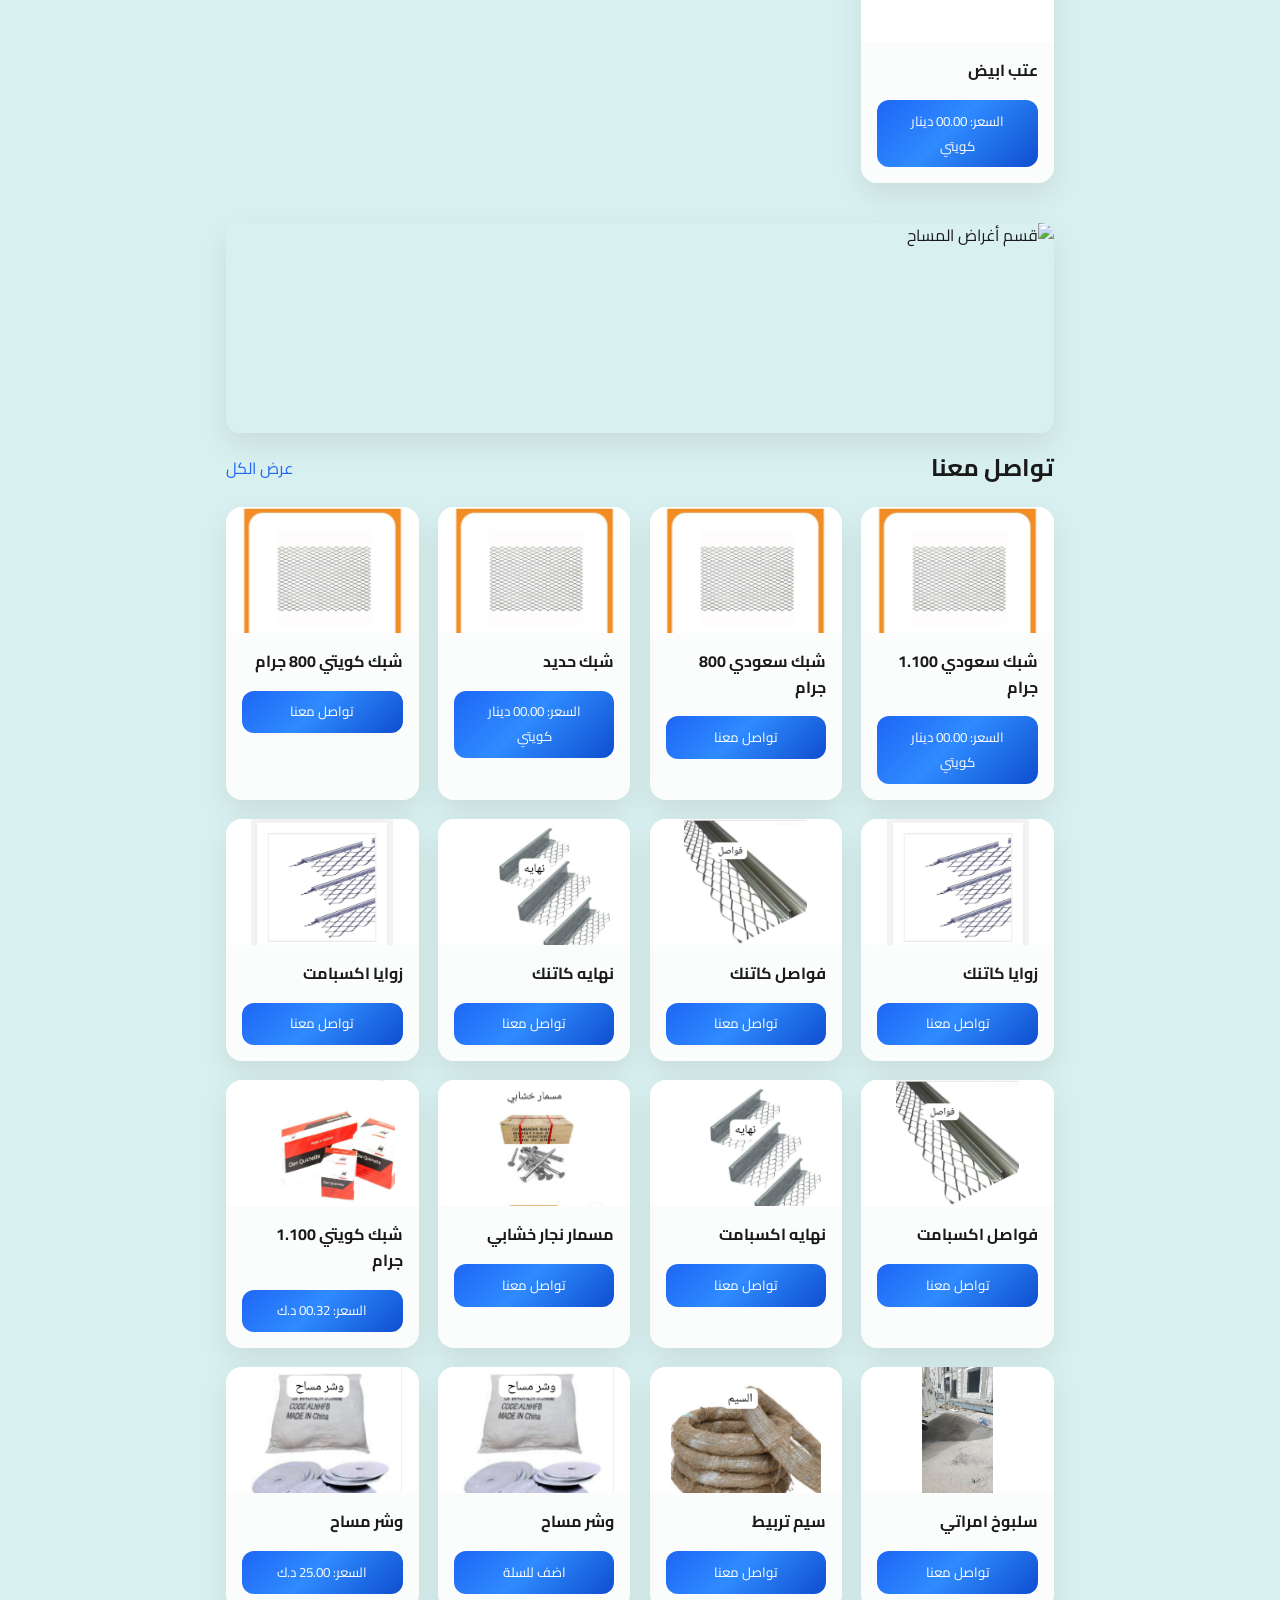
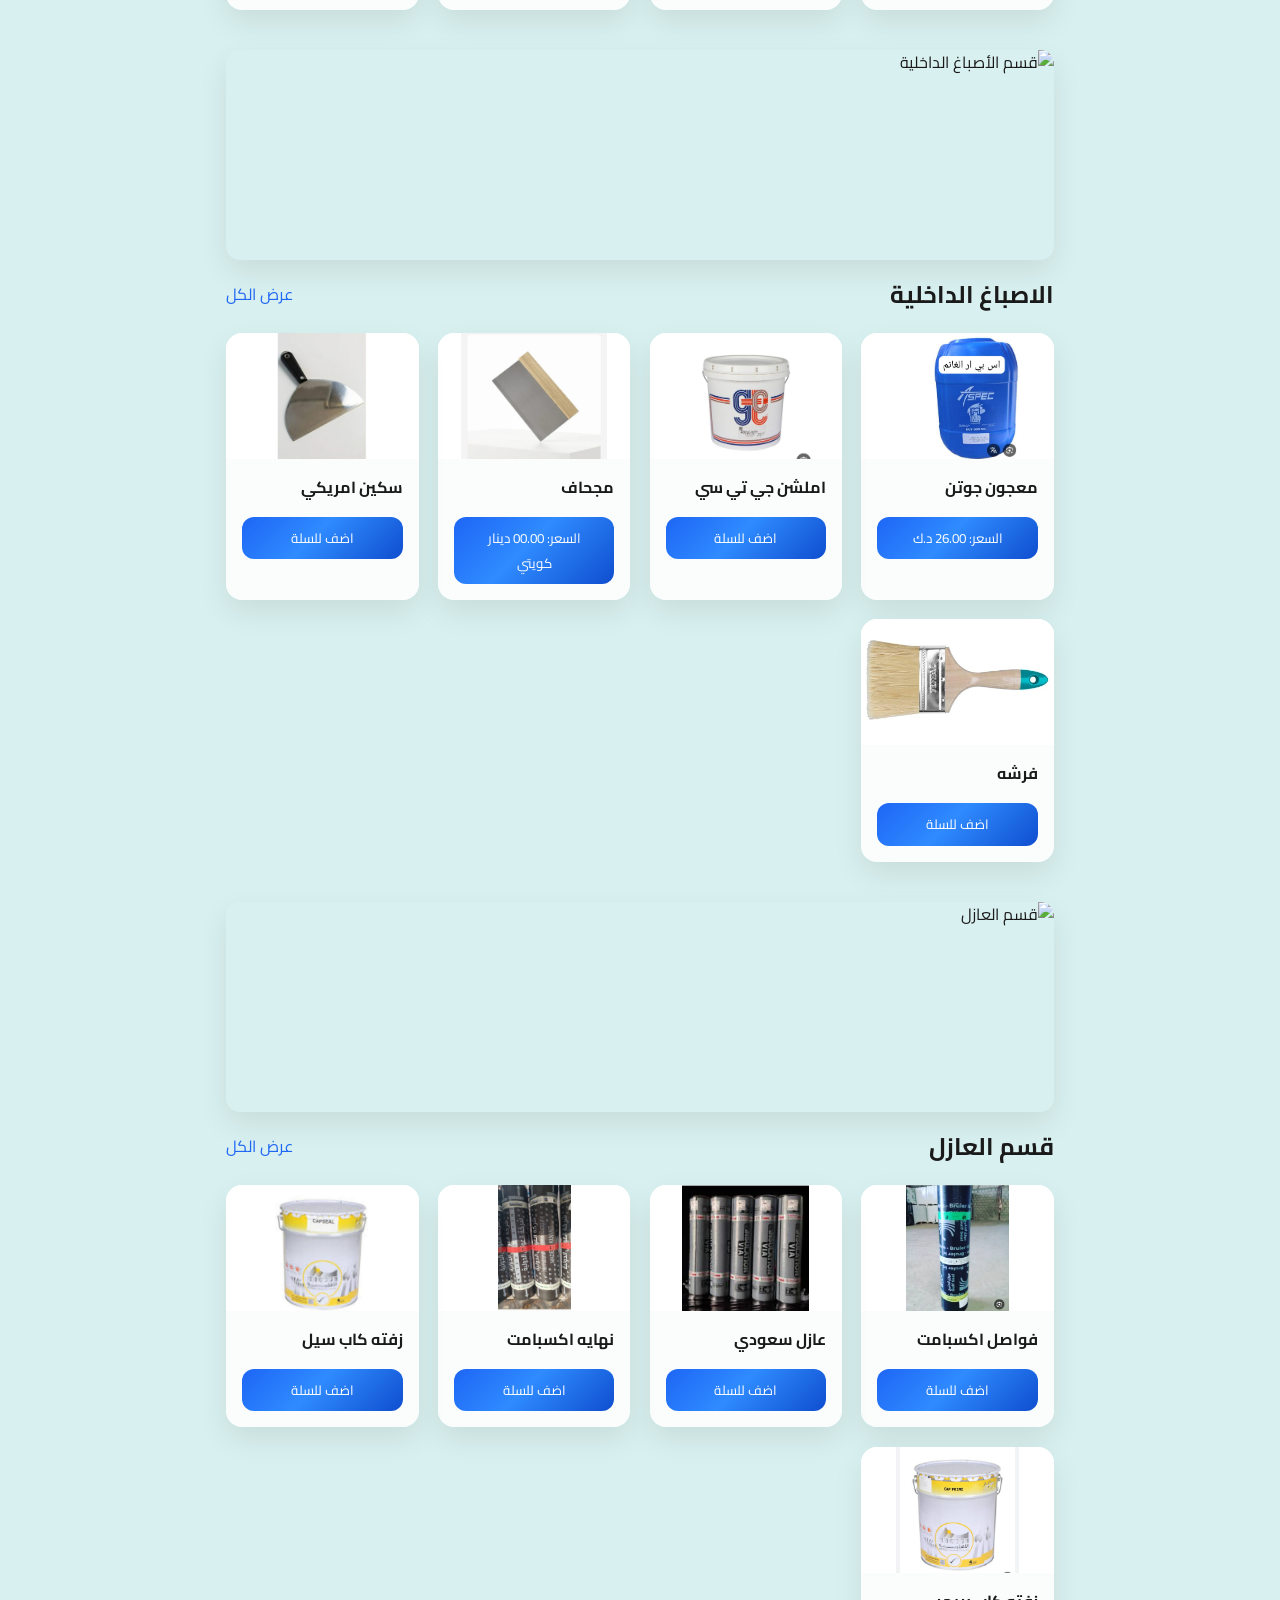
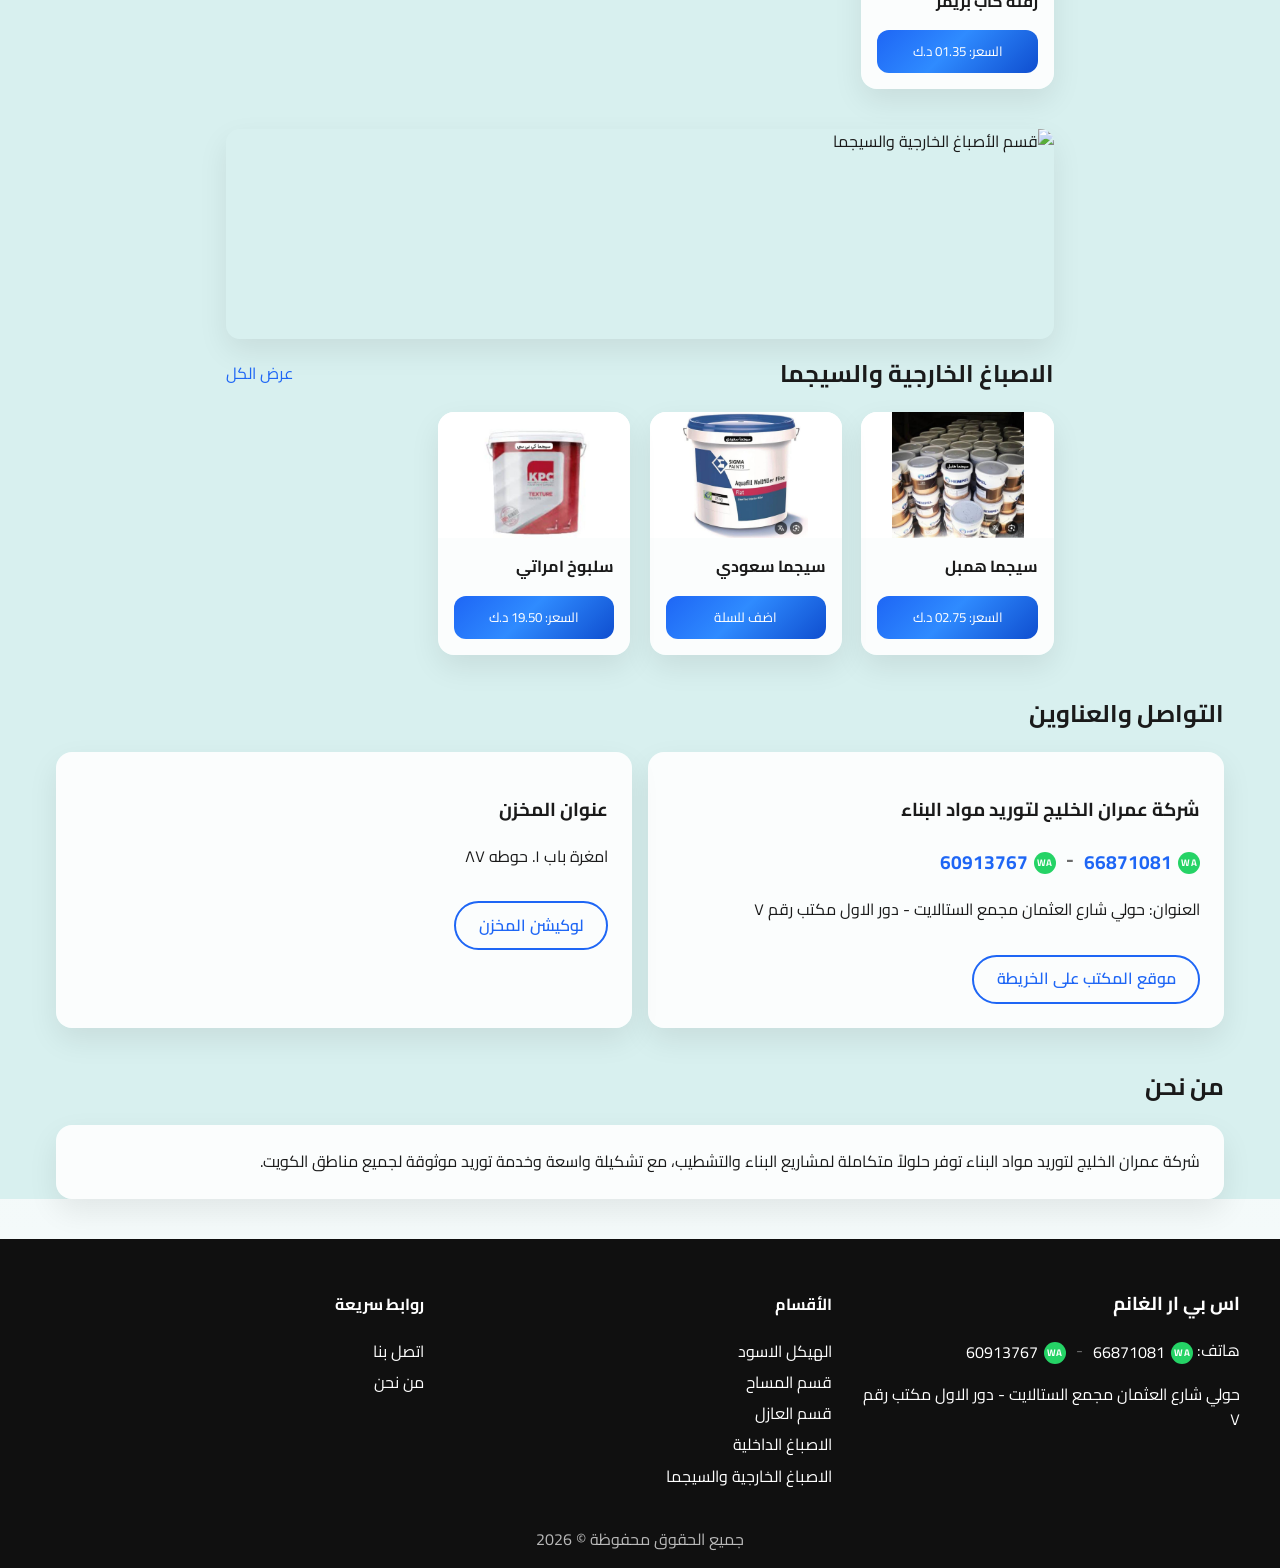
==== commit 4e653209: "Update index.html Signed-off-by: mustafa22023 <137143181+mustafa22023@users.noreply.github.com>" ====
--- a/index.html
+++ b/index.html
@@ -1,3 +1,4 @@
+
 <!doctype html>
 <html lang="ar" dir="rtl">
 <head>
@@ -85,23 +86,23 @@
       </div>
       <div class="grid grid--cards">
         <a class="card" href="#black-structure">
-          <div class="card__img" style="--img:url('assets/products/black-structure.jpeg');"></div>
+          <div class="card__img" style="--img:url('assets/sections/black-structure.jpeg');"></div>
           <h3 data-en="Black Structure Section">قسم الهيكل الاسود</h3>
         </a>
         <a class="card" href="#survey">
-          <div class="card__img" style="--img:url('assets/products/survey.png');"></div>
+          <div class="card__img" style="--img:url('assets/sections/survey.png');"></div>
           <h3 data-en="Surveying Section">قسم المساح</h3>
         </a>
         <a class="card" href="#paint">
-          <div class="card__img" style="--img:url('assets/products/paint.png');"></div>
+          <div class="card__img" style="--img:url('assets/sections/paint.png');"></div>
           <h3 data-en="Interior Paints Section">قسم الاصباغ الداخلية</h3>
         </a>
         <a class="card" href="#sigma">
-          <div class="card__img" style="--img:url('assets/products/sigma.jpeg');"></div>
+          <div class="card__img" style="--img:url('assets/sections/sigma.jpeg');"></div>
           <h3 data-en="Exterior Paints & Sigma Section">قسم الاصباغ الخارجية والسيجما</h3>
         </a>
         <a class="card" href="#insulation">
-          <div class="card__img" style="--img:url('assets/products/insulation.png');"></div>
+          <div class="card__img" style="--img:url('assets/sections/insulation.png');"></div>
           <h3 data-en="Insulation Section">قسم العازل</h3>
         </a>
       </div>
@@ -110,7 +111,7 @@
 
     <section class="section catalog-section" id="black-structure">
       <div class="section-banner">
-        <img src="assets/products/black-structure.jpeg" alt="قسم الهيكل الأسود" />
+        <img src="assets/sections/black-structure.jpeg" alt="قسم الهيكل الأسود" />
       </div>
       <div class="section__head">
         <h2 data-en="Black Structure">الهيكل الاسود</h2>
@@ -137,11 +138,6 @@
           <h3>طابوق اسود</h3>
           <button data-en="Contact Us">تواصل معنا</button>
         </div>
-        <div class="product">
-          <div class="product__img" style="--img:url('assets/products/block-mortar.jpeg');"></div>
-          <h3>مونه طابوق</h3>
-          <button data-en="Contact Us">تواصل معنا</button>
-        </div>
         <div class="product" data-price="00.00 دينار كويتي" data-price-en="00.00 KWD">
           <div class="product__img" style="--img:url('assets/products/steel-mesh.jpeg');"></div>
           <h3>شبك حديد</h3>
@@ -157,7 +153,7 @@
 
     <section class="section catalog-section" id="survey">
       <div class="section-banner">
-        <img src="assets/products/survey.png" alt="قسم أغراض المساح" />
+        <img src="assets/sections/survey.png" alt="قسم أغراض المساح" />
       </div>
       <div class="section__head">
         <h2 data-en="Surveying Items">قسم المساح</h2>
@@ -237,27 +233,19 @@
         <div class="product">
           <div class="product__img" style="--img:url('assets/products/wheelbarrow.jpeg');"></div>
           <h3>عربانه فرنسي</h3>
-          <button data-en="Add to cart">اضف للسلة</button>       
-  
+          <button data-en="Add to cart">اضف للسلة</button>
         </div>
         <div class="product" data-price="1.00 د.ك" data-price-en="KWD 1.00">
-  <div class="product__img" style="--img:url('assets/products/survey-washer.jpeg');"></div>
-  <h3>وشر مساح</h3>
-  <button data-en="Add to cart">اضف للسلة</button>
-</div>
-
-<div class="product" data-price="00.00 د.ك" data-price-en="KWD 00.00">
-  <div class="product__img" style="--img:url('assets/products/block-mortar.jpeg');"></div>
-  <h3>س ار بي الغانم</h3>
-  <button data-en="Add to cart">اضف للسلة</button>
-</div>
-</div> <!-- grid grid--products -->
-</section>
-           </div>
-    </section>
+          <div class="product__img" style="--img:url('assets/products/survey-washer.jpeg');"></div>
+          <h3>وشر مساح</h3>
+          <button data-en="Add to cart">اضف للسلة</button>
+        </div>
+      </div>
+    </section>
+
     <section class="section catalog-section" id="paint">
       <div class="section-banner">
-        <img src="assets/products/paint.png" alt="قسم الأصباغ الداخلية" />
+        <img src="assets/sections/paint.png" alt="قسم الأصباغ الداخلية" />
       </div>
       <div class="section__head">
         <h2 data-en="Putty & Interior Paints">الاصباغ الداخلية</h2>
@@ -294,7 +282,7 @@
 
     <section class="section catalog-section" id="insulation">
       <div class="section-banner">
-        <img src="assets/products/insulation.png" alt="قسم العازل" />
+        <img src="assets/sections/insulation.png" alt="قسم العازل" />
       </div>
       <div class="section__head">
         <h2 data-en="Insulation & Specialty Materials">قسم العازل</h2>
@@ -331,7 +319,7 @@
 
     <section class="section catalog-section" id="sigma">
       <div class="section-banner">
-        <img src="assets/products/sigma.jpeg" alt="قسم الأصباغ الخارجية والسيجما" />
+        <img src="assets/sections/sigma.jpeg" alt="قسم الأصباغ الخارجية والسيجما" />
       </div>
       <div class="section__head">
         <h2 data-en="Sigma Items & Exterior Paints">الاصباغ الخارجية والسيجما</h2>
